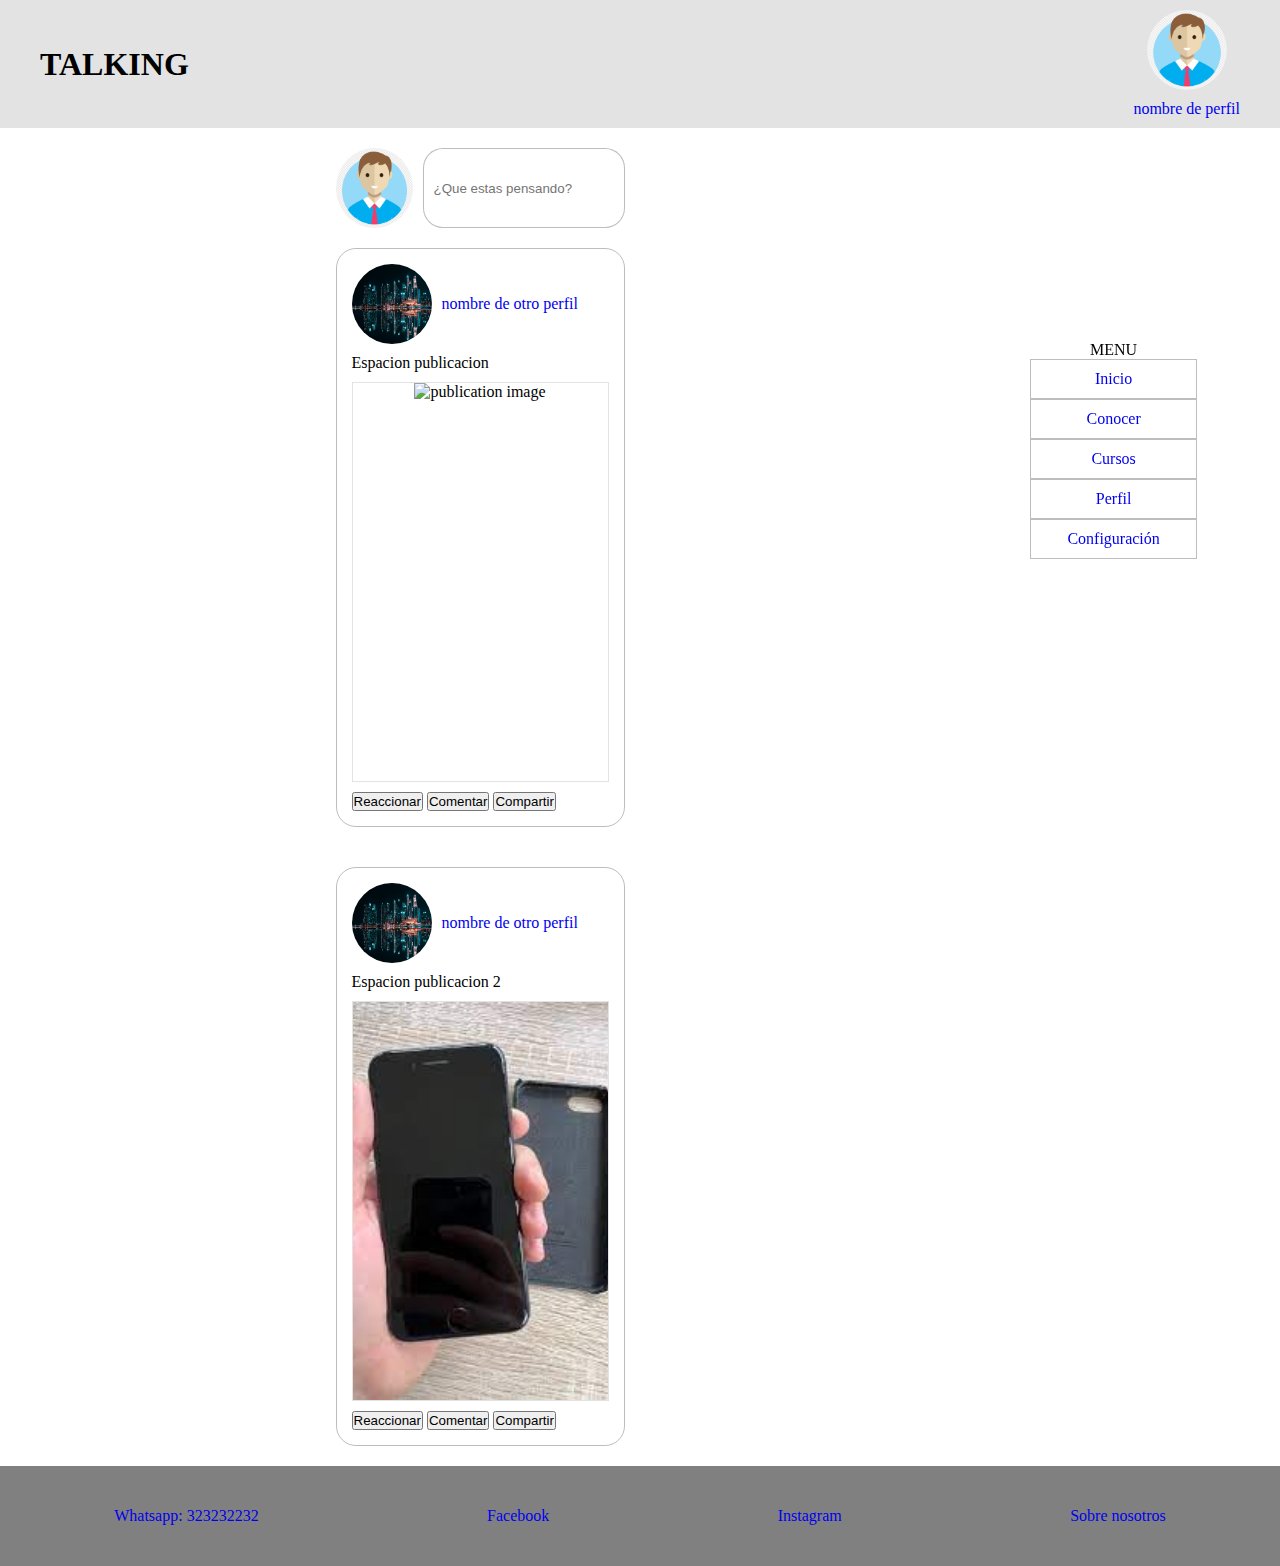
==== index.html @ 39a12d94 "created meet file" ====
<!DOCTYPE html>
<html lang="es">

<head>
    <meta charset="UTF-8">
    <meta name="viewport" content="width=device-width, initial-scale=1.0">
    <title>INICIO</title>
    <link rel="stylesheet" href="./styles/index.css">
</head>

<body>
    <div class="index">
        <header class="header">
            <h1 class="title">TALKING</h1>
            <div class="perfil">
                <div class="img-perfil">
                    <img src="./images/perfil.png" alt="profile picture">
                </div>
                <a href="#">nombre de perfil</a>
            </div>
        </header>
    
        <div class="main">
               
                <section class="section">
                    <div class="my-post">
                        <div class="img-perfil">
                            <img src="./images/perfil.png" alt="profile picture">
                        </div>
                        <input type="text" placeholder="¿Que estas pensando?">
                    </div>
                
                    <!-- Posting of each user -->
                    <article class="post">
                        <div class="container">
                            <div class="img-perfil">
                                <img src="./images/ciudad.jpeg" alt="">
                            
                            </div>
                            <a href="#">nombre de otro perfil</a>
                        </div>
                        <p>Espacion publicacion</p>
                        <div class="img-publication">
                            <img src="./images/miami-night.jpg" alt="publication image">
                        </div>
                        <div class="buttons-post">
                            <button>Reaccionar</button>
                            <button>Comentar</button>
                            <button>Compartir</button>
                        </div>
                    </article>
                   <div class="clase">
                        
                   </div>
                
                   <article class="post">
                    <div class="container">
                        <div class="img-perfil">
                            <img src="./images/ciudad.jpeg" alt="">
                        
                        </div>
                        <a href="#">nombre de otro perfil</a>
                    </div>
                    <p>Espacion publicacion 2</p>
                    <div class="img-publication">
                        <img src="./images/iphone8plusnegro.jpeg" alt="publication image">
                    </div>
                    <div class="buttons-post">
                        <button>Reaccionar</button>
                        <button>Comentar</button>
                        <button>Compartir</button>
                    </div>
                </article>
                </section>
            
            
                <nav class="menu">
                
                    <input type="checkbox" id="toggle-menu" class="toggle-input">
                    <label for="toggle-menu" class="toggle-label">☰ </label>
                    
                    <ul id="list" class="list">
                        <label for="toggle-menu" class="toggle-label-2">MENU</label>
                        <li class="item">
                            <a href="./index.html">Inicio</a>
                        </li>
                        <li class="item">
                            <a href="./know.html">Conocer</a>
                        </li>
                    
                        <li class="item">
                            <a href="./courses.html">Cursos</a>
                        </li>
                        <li class="item">
                            <a href="./profile.html">Perfil</a>
                        </li>
                        <li class="item">
                            <a href="./setting.html">Configuración</a>
                        </li>
                    </ul>
                </nav>
                
        </div>
    
        <footer class="contact">
            <a href="#">Whatsapp: 323232232</a>
            <a href="#">Facebook</a>
            <a href="#">Instagram</a>
            <a href="#">Sobre nosotros</a>
        </footer>
    
        <script src="./js/menu.js"></script>
    </div>
</body>

</html>
---- styles/index.css ----
/*----------------INDEX----------------*/

*{
   
    margin: 0;
    padding: 0;
    box-sizing: border-box;
    list-style: none;
    text-decoration: none; /*To remove the underline from the "a" tag*/
}

.header{
display: flex;
justify-content: space-between;
align-items: center;
background-color: rgba(0, 0, 0, 0.109);
padding: 10px 40px;
}

.header .perfil{
    display: flex;
    flex-direction: column;
    align-items: center ;
    gap: 10px;
}

.main .section .my-post{
    display: flex;
    gap: 10px;
}
.main .section .my-post input{
    width: calc(100% - 80px);
    border: solid 1px rgba(0, 0, 0, 0.26);
    border-radius: 20px;  
    padding: 0 10px;
}

.img-perfil{ /*container for the circular image of each user's profile*/
    width: 80px;
    height: 80px;
}
.img-perfil img{ /*for the circular profile image of each user*/
   height: 100%;
   width: 100%;
   border-radius: 50%;
}


.main{
    display: grid;
    grid-template-columns: minmax(200px, 3fr) 1fr;
}

.main .menu{
    position: fixed;/*  so that the menu remained fixed and visible on the screen (probably changed to sticky)*/
    top: 0;
    right: 0;

    height: 100vh;
    width: 26vw;
    display: flex;
    flex-direction: column;
    justify-content: center;
    align-items: center;
}

.main .menu .list{
    width: 50%;
    display: flex;
    flex-direction: column;
    justify-content: center;
    align-items: center;
    
}
.main .menu .list .item{
    width: 100%;
    padding: 10px;
    border: solid 1px rgba(0, 0, 0, 0.26);
    display: flex;
    justify-content: center;
    cursor: pointer;
}
.main .menu .list li:hover{
    transition: all 0.3s ease;
    scale: 1.1;    
}

.main .section{
    display: grid;
    justify-content: center;
    padding: 20px;
    gap: 20px;
}

.main .section .post{
    display: flex;
    flex-direction: column;
    border: solid 1px rgba(0, 0, 0, 0.26);
    padding: 15px;
    border-radius: 20px;
    gap: 10px;
    
}
.main .section .post .container {
    display: flex;
    align-items: center;
    gap: 10px;
    
}

.main .section .post .container img{
    height: 100%;
    width: 100%;
    border-radius: 50% ;
  
   
}

.main .section .post .img-publication{
    border: solid 1px rgba(0, 0, 0, 0.11);
    display: flex;
    justify-content: center;
    max-height: 500px;
    min-height: 400px; 
}


.main .section .post .img-publication img{ 
    height: 100%;
   max-width: 100%;
    object-fit: cover;/*To prevent an image from being deformed and taking up the space established in CSS*/  
}

.contact{
    display: flex;
    justify-content: space-around;
    align-items: center;
 
    height: 100px;
    background-color: gray;
}
.main .menu .toggle-input { /*Hide the checkbox */
    display: none;
  }
  .main .menu .toggle-label{ /* Hide the simbol of the menu */
    display: none;
}



@media (max-width: 650px) {
    .main{
        grid-template-columns: 1fr;
    }

    .img-perfil{
        height: 70px;
        width: 70px;
    }
    .main .section{
        padding: 5px;
    }
    .main .section .post .img-publication{
        min-height: auto;
    }

    .main .menu{
        flex-direction: column;
      }
    /* Hide menu initially */
    .main .menu .list {
        display: none;/*pending to change*/
        /* transform: translateX(100%); */
        transition: all 0.3s ease;
      }
     
  /* Show menu when checkbox is checked */
    .main .menu .toggle-input:checked ~ .list{
        display: flex;
        transform: translateX(0%);
        transition: all 0.5s ease;
        background-color: rgb(122, 122, 141);
        height: 100vh;
        width: 70vw;
        
        position: fixed;
        right: 0;
        top: 0;
        gap: 4rem;   
  }

  .main .menu .list .item{
    border: transparent;
    
  }
  
  .main .menu .list .toggle-label-2{
    display: none;
  }
  .main .menu .toggle-label{
    display: grid;
    position: absolute;
    top: 50px;
    right: 30px;
    z-index: 10;
    cursor: pointer;
}
  .header .title{
    display: none;
  }
 
}
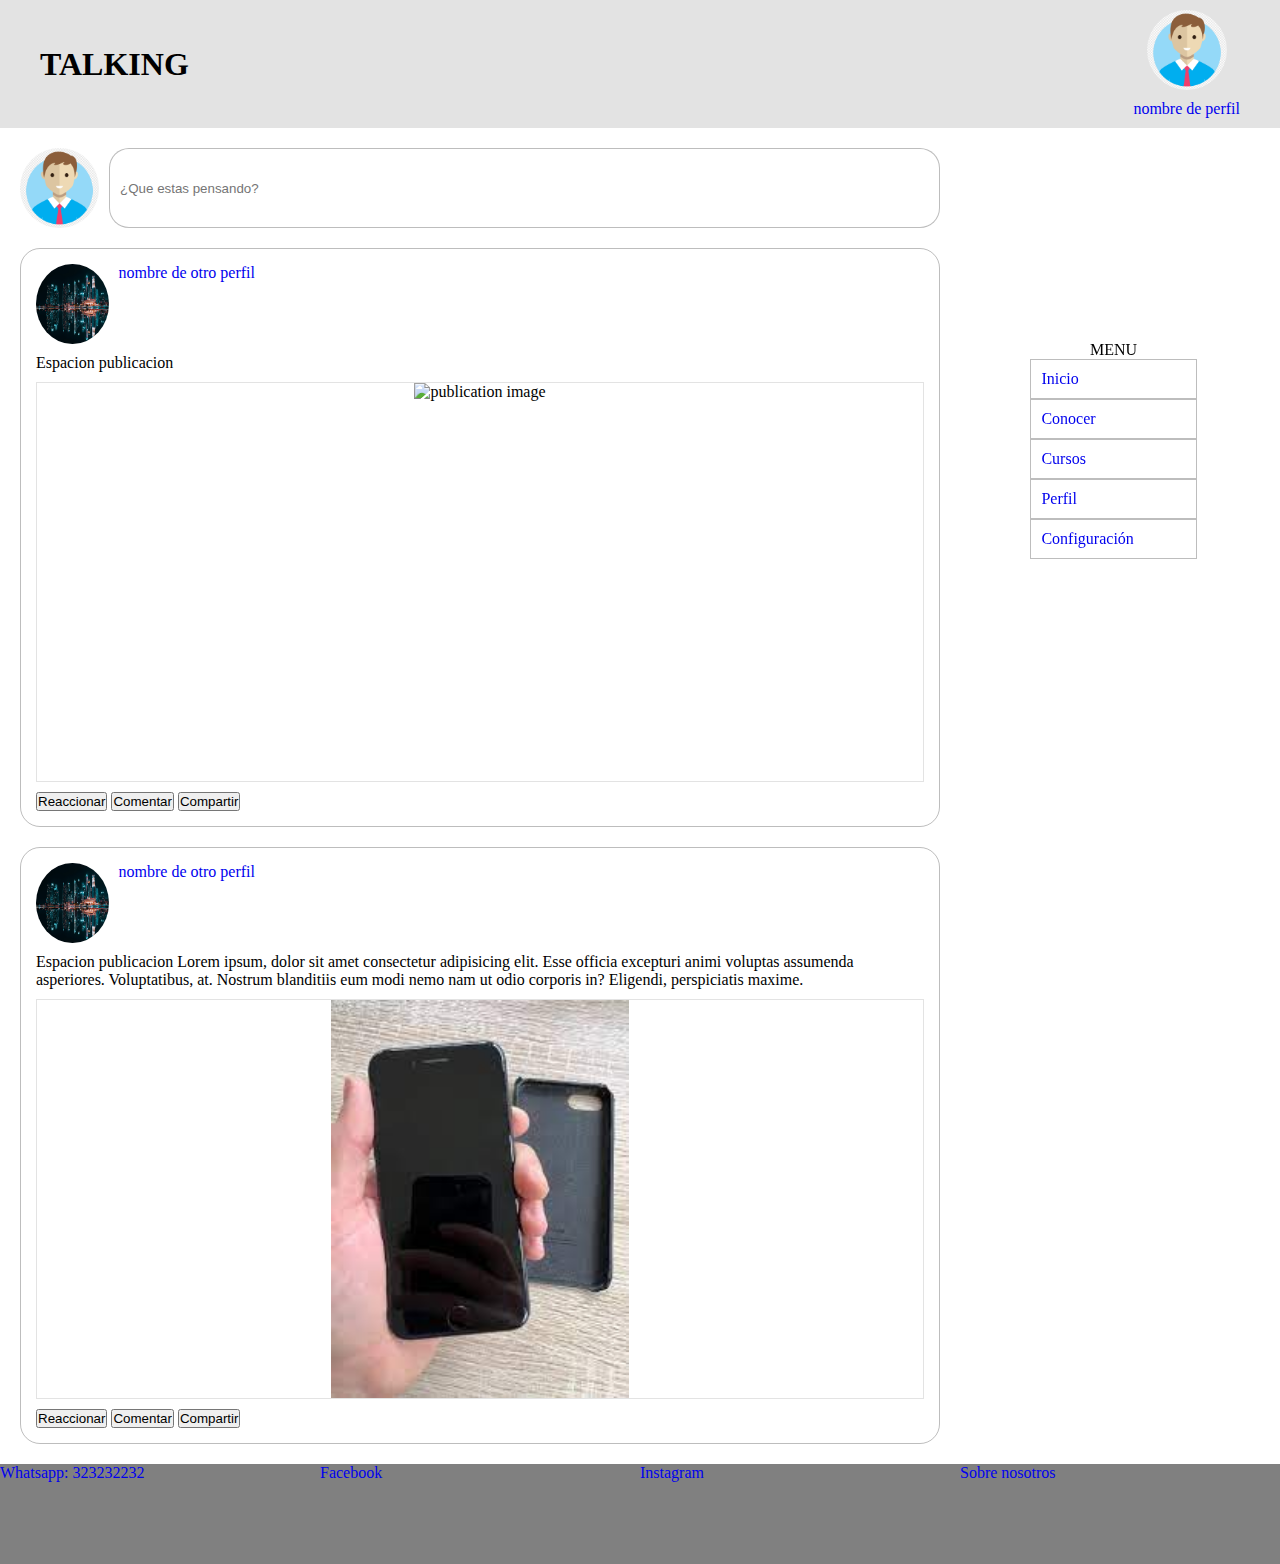
==== commit 6838e3f4: "Merge of index y meet" ====
--- a/index.html
+++ b/index.html
@@ -49,28 +49,26 @@
                             <button>Compartir</button>
                         </div>
                     </article>
-                   <div class="clase">
-                        
-                   </div>
                 
-                   <article class="post">
-                    <div class="container">
-                        <div class="img-perfil">
-                            <img src="./images/ciudad.jpeg" alt="">
-                        
+                
+                    <article class="post">
+                        <div class="container">
+                            <div class="img-perfil">
+                                <img src="./images/ciudad.jpeg" alt="">
+                            
+                            </div>
+                            <a href="#">nombre de otro perfil</a>
                         </div>
-                        <a href="#">nombre de otro perfil</a>
-                    </div>
-                    <p>Espacion publicacion 2</p>
-                    <div class="img-publication">
-                        <img src="./images/iphone8plusnegro.jpeg" alt="publication image">
-                    </div>
-                    <div class="buttons-post">
-                        <button>Reaccionar</button>
-                        <button>Comentar</button>
-                        <button>Compartir</button>
-                    </div>
-                </article>
+                        <p>Espacion publicacion Lorem ipsum, dolor sit amet consectetur adipisicing elit. Esse officia excepturi animi voluptas assumenda asperiores. Voluptatibus, at. Nostrum blanditiis eum modi nemo nam ut odio corporis in? Eligendi, perspiciatis maxime.</p>
+                        <div class="img-publication">
+                            <img src="./images/iphone8plusnegro.jpeg" alt="publication image">
+                        </div>
+                        <div class="buttons-post">
+                            <button>Reaccionar</button>
+                            <button>Comentar</button>
+                            <button>Compartir</button>
+                        </div>
+                    </article>
                 </section>
             
             
@@ -85,7 +83,7 @@
                             <a href="./index.html">Inicio</a>
                         </li>
                         <li class="item">
-                            <a href="./know.html">Conocer</a>
+                            <a href="./meet.html">Conocer</a>
                         </li>
                     
                         <li class="item">
@@ -99,7 +97,6 @@
                         </li>
                     </ul>
                 </nav>
-                
         </div>
     
         <footer class="contact">
--- a/styles/index.css
+++ b/styles/index.css
@@ -5,6 +5,7 @@
 /*----------------INDEX----------------*/
 
 *{
+
    
     margin: 0;
     padding: 0;
@@ -12,7 +13,10 @@
     list-style: none;
     text-decoration: none; /*To remove the underline from the "a" tag*/
 }
-
+a {
+    width: 100%;
+    height: 100%;
+}
 .header{
 display: flex;
 justify-content: space-between;
@@ -167,6 +171,12 @@
     .main .section .post .img-publication{
         min-height: auto;
     }
+
+
+
+
+
+
 
     .main .menu{
         flex-direction: column;
@@ -209,6 +219,13 @@
     z-index: 10;
     cursor: pointer;
 }
+
+
+
+
+
+
+
   .header .title{
     display: none;
   }
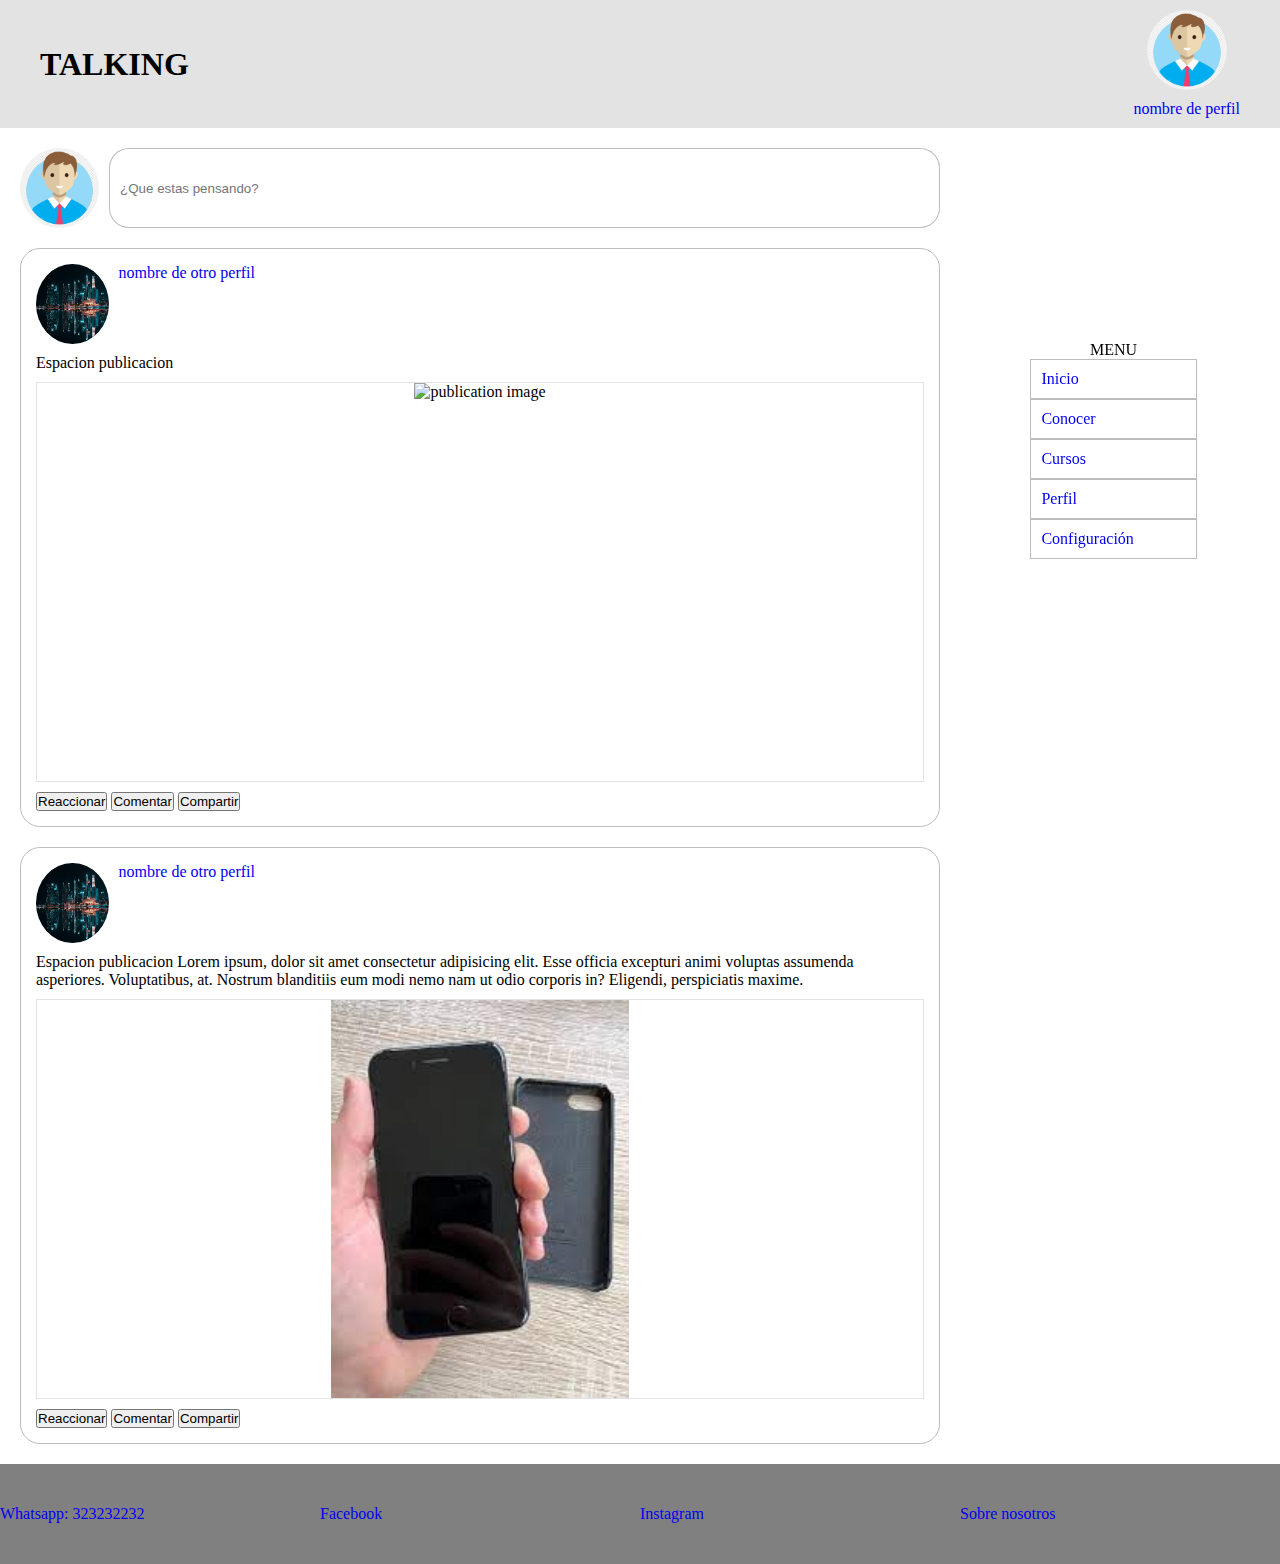
==== commit 76ba649b: "unification of css files in index.css" ====
--- a/index.html
+++ b/index.html
@@ -6,10 +6,11 @@
     <meta name="viewport" content="width=device-width, initial-scale=1.0">
     <title>INICIO</title>
     <link rel="stylesheet" href="./styles/index.css">
+    
 </head>
 
 <body>
-    <div class="index">
+  
         <header class="header">
             <h1 class="title">TALKING</h1>
             <div class="perfil">
@@ -107,7 +108,7 @@
         </footer>
     
         <script src="./js/menu.js"></script>
-    </div>
+    
 </body>
 
 </html>--- a/styles/index.css
+++ b/styles/index.css
@@ -1,12 +1,7 @@
-
-
-
-
 /*----------------INDEX----------------*/
 
 *{
 
-   
     margin: 0;
     padding: 0;
     box-sizing: border-box;
@@ -59,7 +54,7 @@
     grid-template-columns: minmax(200px, 3fr) 1fr;
 }
 
-.main .menu{
+ .menu{
     position: fixed;/*  so that the menu remained fixed and visible on the screen (probably changed to sticky)*/
     top: 0;
     right: 0;
@@ -72,7 +67,7 @@
     align-items: center;
 }
 
-.main .menu .list{
+ .menu .list{
     width: 50%;
     display: flex;
     flex-direction: column;
@@ -80,7 +75,7 @@
     align-items: center;
     
 }
-.main .menu .list .item{
+.menu .list .item{
     width: 100%;
     padding: 10px;
     border: solid 1px rgba(0, 0, 0, 0.26);
@@ -88,7 +83,7 @@
     justify-content: center;
     cursor: pointer;
 }
-.main .menu .list li:hover{
+ .menu .list li:hover{
     transition: all 0.3s ease;
     scale: 1.1;    
 }
@@ -112,16 +107,13 @@
 .main .section .post .container {
     display: flex;
     align-items: center;
-    gap: 10px;
-    
+    gap: 10px; 
 }
 
 .main .section .post .container img{
     height: 100%;
     width: 100%;
     border-radius: 50% ;
-  
-   
 }
 
 .main .section .post .img-publication{
@@ -132,27 +124,223 @@
     min-height: 400px; 
 }
 
-
 .main .section .post .img-publication img{ 
     height: 100%;
    max-width: 100%;
     object-fit: cover;/*To prevent an image from being deformed and taking up the space established in CSS*/  
 }
+ .menu .toggle-input { /*Hide the checkbox */
+    display: none;
+  }
+   .menu .toggle-label{ /* Hide the simbol of the menu */
+    display: none;
+}
+
 
 .contact{
     display: flex;
-    justify-content: space-around;
-    align-items: center;
- 
+    line-height: 100px;
     height: 100px;
-    background-color: gray;
-}
-.main .menu .toggle-input { /*Hide the checkbox */
-    display: none;
-  }
-  .main .menu .toggle-label{ /* Hide the simbol of the menu */
-    display: none;
-}
+    background-color: gray;}
+
+
+
+
+
+
+
+
+
+
+
+
+
+/*-------------------MEET----------------*/  
+    .meet{
+        display: flex;
+        padding: 40px;
+        margin-right: 20%;
+        flex-direction: column;
+        width: 73%;
+        background-color: rgba(128, 128, 128, 0.404);
+        border-radius: 10px;
+    }
+    
+      .card {
+        border-radius: 6px; /* Borde redondeado para las tarjetas */
+        width: 100%;
+        overflow: hidden; /* Evitar que el contenido se desborde fuera de las tarjetas */
+        background: #fff; /* Color de fondo de las tarjetas */
+        box-shadow: 0px 1px 10px rgba(0,0,0,0.2); /* Sombra para las tarjetas */
+        overflow: hidden;
+        cursor: default;
+        padding-bottom: 10px;
+    
+      }
+      .card .agregar {
+        margin-left: 30%;
+        padding: 10px;
+    
+      }
+      .card .nombre h2{
+        margin-left: 13%;
+        font-weight: 400;
+    
+      }
+      .img-perfiles img {
+        max-width: 100%; /* Imágenes se ajustan al ancho de su contenedor */
+        height: auto; /* Mantener la proporción de aspecto de las imágenes */
+        width: auto;
+    }
+    .row{
+      display: flex;
+      justify-content: center;
+      margin-bottom: 20px;
+    gap: 10px;}
+    
+    
+    
+
+
+
+
+
+
+
+/*---------------COURSES----------------*/
+.courses{
+   display: flex;
+   width: 70%;
+   margin: 10px;
+}
+
+.cuadros{
+    display: grid;
+    grid-template-columns: repeat(2, 1fr);
+    gap: 10px;
+   
+}
+.boton {
+    
+    width: 100%;
+    text-align:center;
+    background-color:#1cb1d2; 
+    border-radius: 5px;
+    color: aliceblue;
+    cursor: pointer;
+  
+}
+
+.boton:hover{
+    background-color: #1b9cba;
+
+}
+
+.imagen img {
+   width: 100%;
+}
+
+
+
+
+
+
+
+
+
+
+
+
+
+
+
+
+/*----------------PROFILE----------------*/
+
+.background-image{
+    height: 200px; 
+    margin-bottom: 150px;
+    /* background-image: url("../images/iphone8plusnegro.jpeg"); */
+    background-color: rgba(128, 128, 128, 0.568);
+}
+
+.background-image img{
+    height: 100%;
+    width: 100%;
+}
+
+
+
+.profile-picture {
+    text-align: center;
+    position: absolute;
+    top: 100px; /* Ajusta la posición vertical según sea necesario */
+    left: 50%; /* Ajusta la posición horizontal según sea necesario */
+    transform: translateX(-50%);
+  
+}
+    
+
+.profile-picture .container-img {
+    height: 200px;
+    width: 200px;
+}
+
+.profile-picture .container-img img {
+    border-radius: 50%;
+    height: 100%;
+    width: 100%;
+}
+
+.profile{
+    display: grid;
+    grid-template-columns: 1fr 2fr 1fr;
+}
+
+.personal-information{
+  
+    padding: 20px;
+    border-radius: 20px;
+  
+    border: solid 1px rgba(128, 128, 128, 0.527);
+    text-align: left; /* Alinea el texto a la izquierda */
+    height: calc(100vh - 380px);
+   
+}
+
+.container-publication{
+
+    display: grid;
+    gap:15px;
+    padding: 0 20px;
+}
+.container-publication .publication-space{
+   border: solid 1px rgba(128, 128, 128, 0.527);
+    border-radius: 15px;
+    padding: 10px;
+}
+
+.container-publication .publication-space .container-img {
+    
+    min-height: 200px;
+    padding: 20px;
+    border-radius: 20px;
+   
+
+
+}
+
+.container-publication .publication-space .container-img img{
+  
+    height: 100%;
+    max-width: 100%;
+    object-fit: cover;
+
+
+}
+/*-----------------MEDIA QUERIES-----------------*/
+
+
 
 
 
@@ -178,18 +366,20 @@
 
 
 
-    .main .menu{
+    .menu{
         flex-direction: column;
+        
       }
     /* Hide menu initially */
-    .main .menu .list {
+     .menu .list {
         display: none;/*pending to change*/
         /* transform: translateX(100%); */
         transition: all 0.3s ease;
+        
       }
      
   /* Show menu when checkbox is checked */
-    .main .menu .toggle-input:checked ~ .list{
+     .menu .toggle-input:checked ~ .list{
         display: flex;
         transform: translateX(0%);
         transition: all 0.5s ease;
@@ -203,15 +393,15 @@
         gap: 4rem;   
   }
 
-  .main .menu .list .item{
+  .menu .list .item{
     border: transparent;
     
   }
   
-  .main .menu .list .toggle-label-2{
+   .menu .list .toggle-label-2{
     display: none;
   }
-  .main .menu .toggle-label{
+  .menu .toggle-label{
     display: grid;
     position: absolute;
     top: 50px;
@@ -219,17 +409,36 @@
     z-index: 10;
     cursor: pointer;
 }
-
-
-
-
-
-
-
   .header .title{
     display: none;
   }
+
+
+  .contact{
+    flex-direction: column;
+    height: auto;
+    text-align: center;
+  }
+  /*------------MEET-----------*/
+  .container{
+    width: 100%;
+  }
+  /*------------COURSES-----------*/
+  .courses{
+    width: 100%;
+  }
+  .cuadros{
+    grid-template-columns: 1fr;
+  }
+
+  /*------------PROFILE-----------*/
+  .profile{
+    grid-template-columns: 1fr;
+ }
+ .personal-information{
+    height: auto;
+    margin: 10px;
+ }
  
 }
 
-
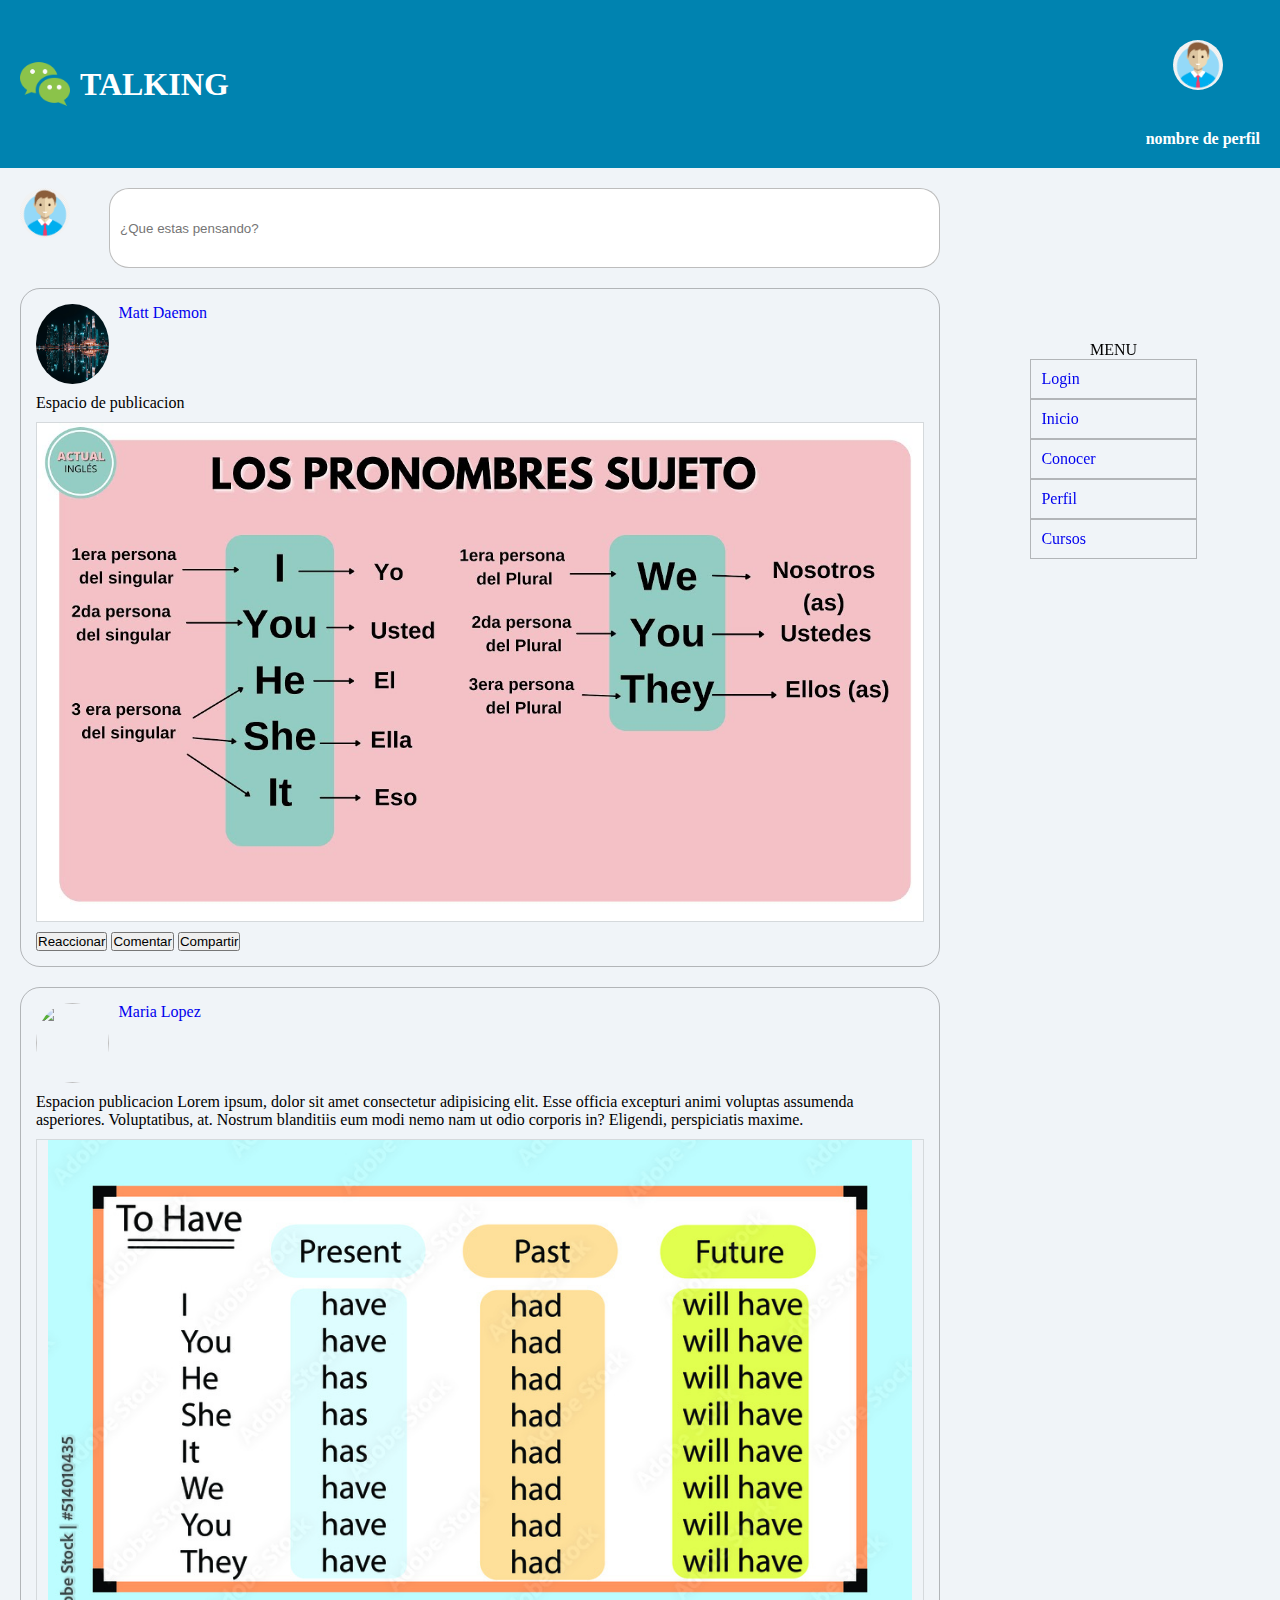
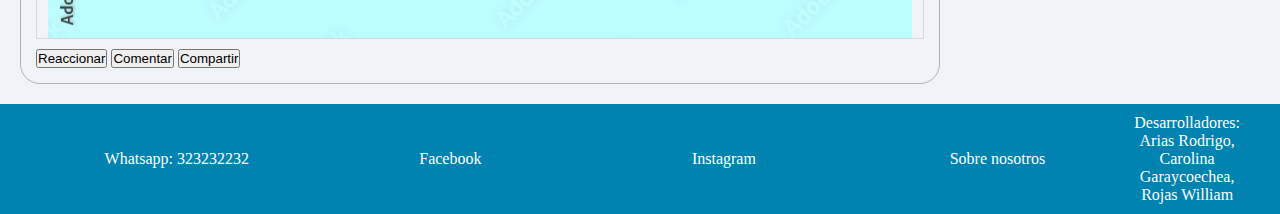
==== commit ccd1098b: "front updated" ====
--- a/index.html
+++ b/index.html
@@ -4,15 +4,18 @@
 <head>
     <meta charset="UTF-8">
     <meta name="viewport" content="width=device-width, initial-scale=1.0">
+    <meta name="keywords" content="aprender inglés gratis, cursos de inglés, práctica de inglés, conversación en inglés">
+
     <title>INICIO</title>
-    <link rel="stylesheet" href="./styles/index.css">
-    
+    <link rel="stylesheet" href="styles/index.css">
+
+    <link rel="icon" href="images/wechat.png">  
 </head>
 
 <body>
   
         <header class="header">
-            <h1 class="title">TALKING</h1>
+            <h1 class="title"><img src="images/wechat.png" alt="" class="speak">TALKING</h1>
             <div class="perfil">
                 <div class="img-perfil">
                     <img src="./images/perfil.png" alt="profile picture">
@@ -20,6 +23,8 @@
                 <a href="#">nombre de perfil</a>
             </div>
         </header>
+
+    <main>
     
         <div class="main">
                
@@ -38,11 +43,11 @@
                                 <img src="./images/ciudad.jpeg" alt="">
                             
                             </div>
-                            <a href="#">nombre de otro perfil</a>
+                            <a href="#">Matt Daemon</a>
                         </div>
-                        <p>Espacion publicacion</p>
+                        <p>Espacio de publicacion</p>
                         <div class="img-publication">
-                            <img src="./images/miami-night.jpg" alt="publication image">
+                            <img src="./images/pronombres-ingles.jpg" alt="publication image">
                         </div>
                         <div class="buttons-post">
                             <button>Reaccionar</button>
@@ -55,14 +60,14 @@
                     <article class="post">
                         <div class="container">
                             <div class="img-perfil">
-                                <img src="./images/ciudad.jpeg" alt="">
+                                <img src="./images/miami-night.jpg" alt="">
                             
                             </div>
-                            <a href="#">nombre de otro perfil</a>
+                            <a href="#">Maria Lopez</a>
                         </div>
                         <p>Espacion publicacion Lorem ipsum, dolor sit amet consectetur adipisicing elit. Esse officia excepturi animi voluptas assumenda asperiores. Voluptatibus, at. Nostrum blanditiis eum modi nemo nam ut odio corporis in? Eligendi, perspiciatis maxime.</p>
                         <div class="img-publication">
-                            <img src="./images/iphone8plusnegro.jpeg" alt="publication image">
+                            <img src="./images/verbo-to-have.jpg" alt="publication image">
                         </div>
                         <div class="buttons-post">
                             <button>Reaccionar</button>
@@ -81,34 +86,39 @@
                     <ul id="list" class="list">
                         <label for="toggle-menu" class="toggle-label-2">MENU</label>
                         <li class="item">
+                            <a href="./login.html">Login</a>
+                        </li>
+
+                        <li class="item">
                             <a href="./index.html">Inicio</a>
                         </li>
                         <li class="item">
                             <a href="./meet.html">Conocer</a>
                         </li>
-                    
-                        <li class="item">
-                            <a href="./courses.html">Cursos</a>
-                        </li>
                         <li class="item">
                             <a href="./profile.html">Perfil</a>
                         </li>
                         <li class="item">
-                            <a href="./setting.html">Configuración</a>
+                            <a href="./courses.html">Cursos</a>
                         </li>
+                        
+                        
                     </ul>
                 </nav>
         </div>
-    
+    </main>
+
         <footer class="contact">
             <a href="#">Whatsapp: 323232232</a>
             <a href="#">Facebook</a>
             <a href="#">Instagram</a>
             <a href="#">Sobre nosotros</a>
+            <p>Desarrolladores: Arias Rodrigo, Carolina Garaycoechea, Rojas William</p>
         </footer>
-    
-        <script src="./js/menu.js"></script>
-    
+
+
+    <script src="./js/menu.js"></script>  
+        
 </body>
 
 </html>--- a/styles/index.css
+++ b/styles/index.css
@@ -7,18 +7,24 @@
     box-sizing: border-box;
     list-style: none;
     text-decoration: none; /*To remove the underline from the "a" tag*/
-}
+    ;
+}
+body{
+background-color: #f0f4f8
+}
+
+
 a {
     width: 100%;
     height: 100%;
 }
 .header{
-display: flex;
-justify-content: space-between;
-align-items: center;
-background-color: rgba(0, 0, 0, 0.109);
-padding: 10px 40px;
-}
+    display: flex;
+    justify-content: space-between;
+    align-items: center;
+    background-color: rgba(0, 0, 0, 0.109);
+    padding: 10px 40px;
+    }
 
 .header .perfil{
     display: flex;
@@ -126,7 +132,7 @@
 
 .main .section .post .img-publication img{ 
     height: 100%;
-   max-width: 100%;
+    max-width: 100%;
     object-fit: cover;/*To prevent an image from being deformed and taking up the space established in CSS*/  
 }
  .menu .toggle-input { /*Hide the checkbox */
@@ -137,21 +143,41 @@
 }
 
 
-.contact{
-    display: flex;
-    line-height: 100px;
-    height: 100px;
-    background-color: gray;}
-
-
-
-
-
-
-
-
-
-
+/* Footer */
+.contact {
+    display: flex;
+    flex-direction: column;
+    align-items: center;
+    justify-content: center;
+    background-color: #0083b0;
+    color: white;
+    padding: 20px;
+    text-align: center;
+}
+
+.contact a {
+    color: white;
+    text-decoration: none;
+    margin: 0 10px;
+}
+
+
+/* Media Query */
+@media (min-width: 768px) {
+    .contact {
+        flex-direction: row;
+        justify-content: space-between;
+        padding: 10px 40px;
+    }
+
+    .contact a {
+        margin: 0 20px;
+    }
+
+    .contact p {
+        margin: 0;
+    }
+}
 
 
 
@@ -162,24 +188,25 @@
         margin-right: 20%;
         flex-direction: column;
         width: 73%;
-        background-color: rgba(128, 128, 128, 0.404);
+        background-color: rgba(12, 46, 73, 0.205);
         border-radius: 10px;
     }
     
       .card {
-        border-radius: 6px; /* Borde redondeado para las tarjetas */
+        border-radius: 6px; /* Rounded edge for cards */
         width: 100%;
-        overflow: hidden; /* Evitar que el contenido se desborde fuera de las tarjetas */
-        background: #fff; /* Color de fondo de las tarjetas */
-        box-shadow: 0px 1px 10px rgba(0,0,0,0.2); /* Sombra para las tarjetas */
+        overflow: hidden; /* Prevent content from spilling out of cards*/
+        background: #fff; /* Cards background color */
+        box-shadow: 0px 1px 10px rgba(0,0,0,0.2); /* Shadow for cards */
         overflow: hidden;
         cursor: default;
         padding-bottom: 10px;
-    
+       
       }
       .card .agregar {
         margin-left: 30%;
         padding: 10px;
+        background-color:  rgba(12, 122, 212, 0.219);
     
       }
       .card .nombre h2{
@@ -188,25 +215,24 @@
     
       }
       .img-perfiles img {
-        max-width: 100%; /* Imágenes se ajustan al ancho de su contenedor */
-        height: auto; /* Mantener la proporción de aspecto de las imágenes */
+        max-width: 100%; /* Images fit the width of their container */
+        height: auto; /* Maintain the aspect ratio of images */
         width: auto;
     }
     .row{
       display: flex;
       justify-content: center;
       margin-bottom: 20px;
-    gap: 10px;}
-    
-    
-    
-
-
-
-
-
-
-
+      gap: 10px;
+    }
+
+    .agregar{
+         border-radius: 10px 60px 30px;
+    }
+    
+    
+
+      
 /*---------------COURSES----------------*/
 .courses{
    display: flex;
@@ -217,41 +243,34 @@
 .cuadros{
     display: grid;
     grid-template-columns: repeat(2, 1fr);
-    gap: 10px;
+    gap: 30px;
    
 }
-.boton {
-    
+
+
+.titulo-cursos{    
+    margin-top: 20px; 
+}
+
+.boton {    
     width: 100%;
     text-align:center;
-    background-color:#1cb1d2; 
-    border-radius: 5px;
+    background-color:#7cd0ec; 
+    border-radius: 10px 60px 30px;
     color: aliceblue;
     cursor: pointer;
-  
+    padding: 10px;
+    font-size: 20px;  
 }
 
 .boton:hover{
-    background-color: #1b9cba;
-
-}
+    background-color: #1c4c96;
+}
+
 
 .imagen img {
    width: 100%;
 }
-
-
-
-
-
-
-
-
-
-
-
-
-
 
 
 
@@ -261,22 +280,21 @@
     height: 200px; 
     margin-bottom: 150px;
     /* background-image: url("../images/iphone8plusnegro.jpeg"); */
-    background-color: rgba(128, 128, 128, 0.568);
+    background-color: rgba(92, 118, 204, 0.568);
 }
 
 .background-image img{
     height: 100%;
     width: 100%;
 }
-
-
 
 .profile-picture {
     text-align: center;
     position: absolute;
-    top: 100px; /* Ajusta la posición vertical según sea necesario */
-    left: 50%; /* Ajusta la posición horizontal según sea necesario */
-    transform: translateX(-50%);
+    top: 100px; /* Adjust the vertical position as necessary */
+    left: 50%; /* Adjust the horizontal position as necessary*/
+    transform: translateX(-50%); 
+   
   
 }
     
@@ -295,54 +313,56 @@
 .profile{
     display: grid;
     grid-template-columns: 1fr 2fr 1fr;
+    margin-top: 100px;
 }
 
 .personal-information{
-  
     padding: 20px;
     border-radius: 20px;
-  
     border: solid 1px rgba(128, 128, 128, 0.527);
-    text-align: left; /* Alinea el texto a la izquierda */
+    text-align: left; /* Align text to the left */
     height: calc(100vh - 380px);
-   
+    margin-top: 100px;
+
 }
 
 .container-publication{
-
     display: grid;
     gap:15px;
     padding: 0 20px;
-}
+    margin-top: 100px;
+}
+
 .container-publication .publication-space{
    border: solid 1px rgba(128, 128, 128, 0.527);
     border-radius: 15px;
     padding: 10px;
 }
 
-.container-publication .publication-space .container-img {
-    
+.container-publication .publication-space .container-img {    
     min-height: 200px;
     padding: 20px;
     border-radius: 20px;
-   
-
-
 }
 
 .container-publication .publication-space .container-img img{
-  
     height: 100%;
     max-width: 100%;
     object-fit: cover;
-
-
-}
+}
+
+
+.titleT {
+    color: aliceblue;    
+}
+
+.titulo{
+    padding: 25px;    
+}
+
+
+
 /*-----------------MEDIA QUERIES-----------------*/
-
-
-
-
 
 @media (max-width: 650px) {
     .main{
@@ -359,10 +379,6 @@
     .main .section .post .img-publication{
         min-height: auto;
     }
-
-
-
-
 
 
 
@@ -414,11 +430,8 @@
   }
 
 
-  .contact{
-    flex-direction: column;
-    height: auto;
-    text-align: center;
-  }
+
+  
   /*------------MEET-----------*/
   .container{
     width: 100%;
@@ -442,3 +455,311 @@
  
 }
 
+
+
+/*-----------LOGIN-----------*/
+/* General styles for body and html */
+
+  
+  /* Header and animated background styles */
+  .animated-header {
+    position: relative;
+    width: 100%;
+    height: 100px; /* Set the height of the header */
+    overflow: hidden;
+  }
+  
+  .animated-background {
+    position: absolute;
+    top: 0;
+    left: 0;
+    width: 100%;
+    height: 100%;
+    background: linear-gradient(-45deg, #ee7752, #e73c7e, #23a6d5, #23d5ab);
+    background-size: 400% 400%;
+    animation: gradientAnimation 15s ease infinite;
+    z-index: 0; /* Background behind content */
+  }
+  
+  .header-content {
+    position: relative;
+    z-index: 1; /* Content above background */
+    text-align: center;
+    color: white;
+    padding: 60px 20px; /* Adjust padding for content positioning */
+  }
+  
+  .titleL img {
+    max-width: 50px;
+    vertical-align: middle;
+    margin-right: 10px;
+  }
+
+  .Welcome {
+    font-size: 30px;
+    text-align: left;
+  }
+
+
+  
+  /* Keyframes for the background animation */
+  @keyframes gradientAnimation {
+    0% {
+        background-position: 0% 50%;
+    }
+    50% {
+        background-position: 100% 50%;
+    }
+    100% {
+        background-position: 0% 50%;
+    }
+  }
+
+
+  
+  /* Responsive styles for smaller screens */
+  @media (max-width: 768px) {
+    .login-container {
+        padding: 1rem;
+        margin: 1rem;
+    }
+  
+    .login img {
+        max-width: 80px;
+    }
+  
+    .btn-info {
+        font-size: 0.9rem;
+    }
+  }
+  
+  @media (max-width: 576px) {
+    .login-container {
+        margin: 1rem 0.5rem;
+    }
+  
+    .btn-info {
+        font-size: 0.8rem;
+    }
+  }
+  
+ 
+  
+
+
+/* General styles for all devices */
+.login-container {
+    background-color: #f0f0f0; 
+    padding: 2rem;
+    border-radius: 8px;
+    box-shadow: 0 4px 8px rgba(0, 0, 0, 0.1);
+    max-width: 500px;
+    
+
+    margin: 2rem auto;
+}
+
+.login {
+    text-align: center;
+}
+
+
+.login img {
+    max-width: 100px;
+}
+
+/* Media Query for medium to small screens (tablets and large phones) */
+@media (max-width: 768px) {
+    .login-container {
+        padding: 1rem;
+        margin: 1rem;
+    }
+
+    .login img {
+        max-width: 80px;
+    }
+
+    .btn-info {
+        font-size: 0.9rem;
+    }
+}
+
+/* Media Querymóviles */
+@media (max-width: 576px) {
+    .login-container {
+        margin: 1rem 0.5rem;
+    }
+
+    .btn-info {
+        font-size: 0.8rem;
+    }
+}
+
+
+/*anime header*/ 
+
+.header {
+    padding: 20px;
+    text-align: center;
+    background-color: #0083b0;
+}
+
+.title {
+    font-size: 2em;
+    color: white;
+    display: flex;
+    align-items: center;
+    justify-content: center;
+    animation: growShrink 3s infinite;
+}
+
+.speak {
+    width: 50px;
+    height: 50px;
+    margin-right: 10px;
+    animation: growShrink 3s infinite, rotateSlow 10s infinite ;
+}
+
+@keyframes rotateSlow {
+    0% {
+      transform: rotate(0deg);
+    }
+    100% {
+      transform: rotate(360deg);
+    }
+  }
+  
+
+.perfil {
+    margin-top: 20px;
+}
+
+.img-perfil img {
+    border-radius: 50%;
+    width: 50px;
+    height: 50px;
+}
+
+.perfil a {
+    color: white;
+    text-decoration: none;
+    margin-left: 10px;
+    font-weight: bold;
+}
+
+@keyframes growShrink {
+    0%, 100% {
+        transform: scale(1);
+    }
+    50% {
+        transform: scale(1.2);
+    }
+}
+
+
+
+/* General styles */
+
+
+header {
+    background-color: #007bff;
+    color: #fff;
+    padding: 1rem;
+    text-align: center;
+}
+
+
+/* Register */
+.register-container {
+    display: flex;
+    justify-content: center;
+    align-items: center;
+    height: 100vh;
+}
+
+
+.register {
+    background-color: #ffffff;
+    border-radius: 8px;
+    box-shadow: 0 0 10px rgba(0, 0, 0, 0.1);
+    padding: 2rem;
+    width: 100%;
+    max-width: 400px;
+}
+
+.registerForm h4 {
+    margin-bottom: 1.5rem;
+}
+
+.input-group label {
+    margin-bottom: 0.5rem;
+}
+
+.input-group input {
+    border-radius: 4px;
+    border: 1px solid #ced4da;
+    padding: 0.5rem;
+    width: 100%;
+}
+
+.form-check {
+    margin-top: 1rem;
+}
+
+.form-check-input {
+    margin-right: 0.5rem;
+}
+
+.btn {
+    border-radius: 4px;
+}
+
+.logo-register{
+    max-width: 80px;
+    min-width: 80px;
+}
+
+
+img .logo-registro {
+    max-width: 40px;
+    
+}
+
+/* Animations */
+.animated-header {
+    animation: fadeInDown 1s;
+}
+
+@keyframes fadeInDown {
+    from {
+        opacity: 0;
+        transform: translateY(-20px);
+    }
+    to {
+        opacity: 1;
+        transform: translateY(0);
+    }
+}
+
+/* Responsive design */
+@media (max-width: 768px) {
+    .register {
+        padding: 1rem;
+    }
+}
+
+/*media queries logo animated */
+@media (max-width: 768px) {
+    .speak {
+        width: 80px; /* Resize the logo for medium screens */
+        animation: rotate-slow 7s linear infinite;
+    }
+}
+
+@media (max-width: 480px) {
+    .speak {
+        width: 60px; /* Additional adjustment for smaller screens */
+        animation: none; /* Disable animation on small screens */
+    }
+}
+
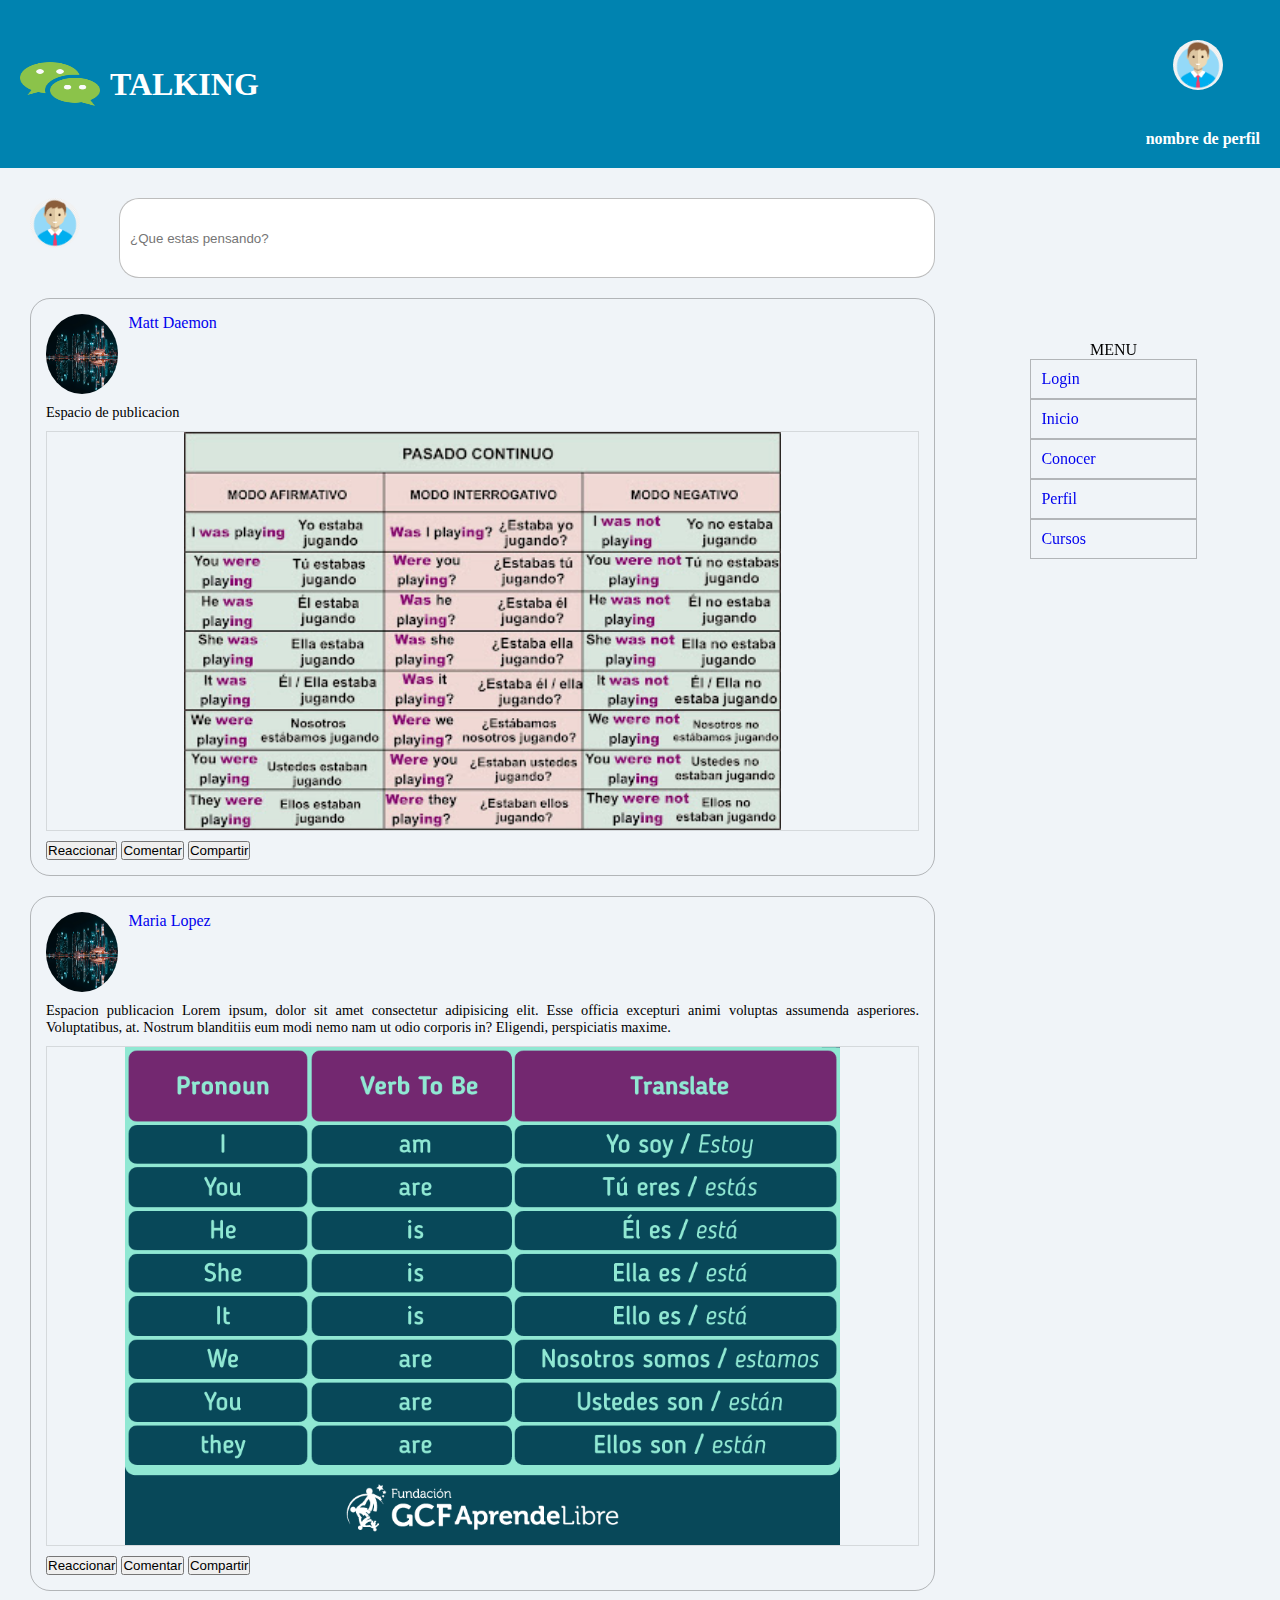
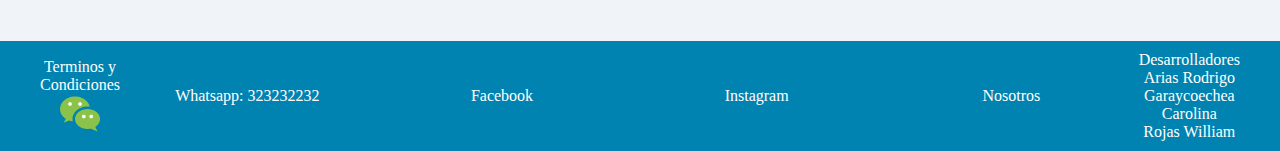
==== commit 755033e7: "refactored code" ====
--- a/index.html
+++ b/index.html
@@ -1,124 +1,134 @@
-<!DOCTYPE html>
-<html lang="es">
-
-<head>
-    <meta charset="UTF-8">
-    <meta name="viewport" content="width=device-width, initial-scale=1.0">
-    <meta name="keywords" content="aprender inglés gratis, cursos de inglés, práctica de inglés, conversación en inglés">
-
-    <title>INICIO</title>
-    <link rel="stylesheet" href="styles/index.css">
-
-    <link rel="icon" href="images/wechat.png">  
-</head>
-
-<body>
-  
-        <header class="header">
-            <h1 class="title"><img src="images/wechat.png" alt="" class="speak">TALKING</h1>
-            <div class="perfil">
-                <div class="img-perfil">
-                    <img src="./images/perfil.png" alt="profile picture">
-                </div>
-                <a href="#">nombre de perfil</a>
-            </div>
-        </header>
-
-    <main>
-    
-        <div class="main">
-               
-                <section class="section">
-                    <div class="my-post">
-                        <div class="img-perfil">
-                            <img src="./images/perfil.png" alt="profile picture">
-                        </div>
-                        <input type="text" placeholder="¿Que estas pensando?">
-                    </div>
-                
-                    <!-- Posting of each user -->
-                    <article class="post">
-                        <div class="container">
-                            <div class="img-perfil">
-                                <img src="./images/ciudad.jpeg" alt="">
-                            
-                            </div>
-                            <a href="#">Matt Daemon</a>
-                        </div>
-                        <p>Espacio de publicacion</p>
-                        <div class="img-publication">
-                            <img src="./images/pronombres-ingles.jpg" alt="publication image">
-                        </div>
-                        <div class="buttons-post">
-                            <button>Reaccionar</button>
-                            <button>Comentar</button>
-                            <button>Compartir</button>
-                        </div>
-                    </article>
-                
-                
-                    <article class="post">
-                        <div class="container">
-                            <div class="img-perfil">
-                                <img src="./images/miami-night.jpg" alt="">
-                            
-                            </div>
-                            <a href="#">Maria Lopez</a>
-                        </div>
-                        <p>Espacion publicacion Lorem ipsum, dolor sit amet consectetur adipisicing elit. Esse officia excepturi animi voluptas assumenda asperiores. Voluptatibus, at. Nostrum blanditiis eum modi nemo nam ut odio corporis in? Eligendi, perspiciatis maxime.</p>
-                        <div class="img-publication">
-                            <img src="./images/verbo-to-have.jpg" alt="publication image">
-                        </div>
-                        <div class="buttons-post">
-                            <button>Reaccionar</button>
-                            <button>Comentar</button>
-                            <button>Compartir</button>
-                        </div>
-                    </article>
-                </section>
-            
-            
-                <nav class="menu">
-                
-                    <input type="checkbox" id="toggle-menu" class="toggle-input">
-                    <label for="toggle-menu" class="toggle-label">☰ </label>
-                    
-                    <ul id="list" class="list">
-                        <label for="toggle-menu" class="toggle-label-2">MENU</label>
-                        <li class="item">
-                            <a href="./login.html">Login</a>
-                        </li>
-
-                        <li class="item">
-                            <a href="./index.html">Inicio</a>
-                        </li>
-                        <li class="item">
-                            <a href="./meet.html">Conocer</a>
-                        </li>
-                        <li class="item">
-                            <a href="./profile.html">Perfil</a>
-                        </li>
-                        <li class="item">
-                            <a href="./courses.html">Cursos</a>
-                        </li>
-                        
-                        
-                    </ul>
-                </nav>
-        </div>
-    </main>
-
-        <footer class="contact">
-            <a href="#">Whatsapp: 323232232</a>
-            <a href="#">Facebook</a>
-            <a href="#">Instagram</a>
-            <a href="#">Sobre nosotros</a>
-            <p>Desarrolladores: Arias Rodrigo, Carolina Garaycoechea, Rojas William</p>
-        </footer>
-
-
-    <script src="./js/menu.js"></script>  
-        
-</body>
-
+<!DOCTYPE html>
+<html lang="es">
+
+<head>
+    <meta charset="UTF-8">
+    <meta name="viewport" content="width=device-width, initial-scale=1.0">
+    <meta name="keywords" content="aprender inglés gratis, cursos de inglés, práctica de inglés, conversación en inglés">
+
+    <title>INICIO</title>
+    <link rel="stylesheet" href="styles/index.css">
+
+    <link rel="icon" href="images/wechat.png">  
+</head>
+
+<body>
+  
+        <header class="header">
+            <h1 class="title"><img src="images/wechat.png" alt="" class="speak">TALKING</h1>
+            <div class="perfil">
+                <div class="img-perfil">
+                    <img src="./images/perfil.png" alt="profile picture">
+                </div>
+                <a href="#">nombre de perfil</a>
+            </div>
+        </header>
+
+    <main>
+    
+        <div class="main">
+               
+                <section class="section">
+                    <div class="my-post">
+                        <div class="img-perfil">
+                            <img src="./images/perfil.png" alt="profile picture">
+                        </div>
+                        <input type="text" placeholder="¿Que estas pensando?">
+                    </div>
+                
+                    <!-- Posting of each user -->
+                    <article class="post">
+                        <div class="container">
+                            <div class="img-perfil">
+                                <img src="./images/ciudad.jpeg" alt="">
+                            
+                            </div>
+                            <a href="#">Matt Daemon</a>
+                        </div>
+                        <p>Espacio de publicacion</p>
+                        <div class="img-publication">
+                            <img src="./images/pasadoContinuo.jpg" alt="publication image">
+                        </div>
+                        <div class="buttons-post">
+                            <button>Reaccionar</button>
+                            <button>Comentar</button>
+                            <button>Compartir</button>
+                        </div>
+                    </article>
+                
+                
+                    <article class="post">
+                        <div class="container">
+                            <div class="img-perfil">
+                                <img src="./images/ciudad.jpeg" alt="">
+                            
+                            </div>
+                            <a href="#">Maria Lopez</a>
+                        </div>
+                        <p>Espacion publicacion Lorem ipsum, dolor sit amet consectetur adipisicing elit. Esse officia excepturi animi voluptas assumenda asperiores. Voluptatibus, at. Nostrum blanditiis eum modi nemo nam ut odio corporis in? Eligendi, perspiciatis maxime.</p>
+                        <div class="img-publication">
+                            <img src="./images/verbToBe.png" alt="publication image">
+                        </div>
+                        <div class="buttons-post">
+                            <button>Reaccionar</button>
+                            <button>Comentar</button>
+                            <button>Compartir</button>
+                        </div>
+                    </article>
+                </section>
+            
+            
+                <nav class="menu">
+                
+                    <input type="checkbox" id="toggle-menu" class="toggle-input">
+                    <label for="toggle-menu" class="toggle-label">☰ </label>
+                    
+                    <ul id="list" class="list">
+                        <label for="toggle-menu" class="toggle-label-2">MENU</label>
+                        <li class="item">
+                            <a href="./login.html">Login</a>
+                        </li>
+
+                        <li class="item">
+                            <a href="./index.html">Inicio</a>
+                        </li>
+                        <li class="item">
+                            <a href="./meet.html">Conocer</a>
+                        </li>
+                        <li class="item">
+                            <a href="./profile.html">Perfil</a>
+                        </li>
+                        <li class="item">
+                            <a href="./courses.html">Cursos</a>
+                        </li>
+                        
+                        
+                    </ul>
+                </nav>
+        </div>
+    </main>
+
+        <footer class="contact">
+            <div>
+                <p>Terminos y Condiciones </P>
+                    <a href="./terminos.html"><img src="images/wechat.png" alt="logo-terminos" class="logo-green" ></a>
+                    
+            </div>
+            <a href="#">Whatsapp: 323232232</a>
+            <a href="#">Facebook</a>
+            <a href="#">Instagram</a>
+            <a href="#">Nosotros</a>
+            <div>
+                <p>Desarrolladores</p><p>Arias Rodrigo</p> <p>Garaycoechea Carolina</p> <p>Rojas William</p>
+            </div>
+
+            
+
+        </footer>
+
+
+    <script src="./index.js"></script>  
+        
+</body>
+
 </html>--- a/styles/index.css
+++ b/styles/index.css
@@ -1,765 +1,825 @@
-/*----------------INDEX----------------*/
-
-*{
-
-    margin: 0;
-    padding: 0;
-    box-sizing: border-box;
-    list-style: none;
-    text-decoration: none; /*To remove the underline from the "a" tag*/
-    ;
-}
-body{
-background-color: #f0f4f8
-}
-
-
-a {
-    width: 100%;
-    height: 100%;
-}
-.header{
-    display: flex;
-    justify-content: space-between;
-    align-items: center;
-    background-color: rgba(0, 0, 0, 0.109);
-    padding: 10px 40px;
-    }
-
-.header .perfil{
-    display: flex;
-    flex-direction: column;
-    align-items: center ;
-    gap: 10px;
-}
-
-.main .section .my-post{
-    display: flex;
-    gap: 10px;
-}
-.main .section .my-post input{
-    width: calc(100% - 80px);
-    border: solid 1px rgba(0, 0, 0, 0.26);
-    border-radius: 20px;  
-    padding: 0 10px;
-}
-
-.img-perfil{ /*container for the circular image of each user's profile*/
-    width: 80px;
-    height: 80px;
-}
-.img-perfil img{ /*for the circular profile image of each user*/
-   height: 100%;
-   width: 100%;
-   border-radius: 50%;
-}
-
-
-.main{
-    display: grid;
-    grid-template-columns: minmax(200px, 3fr) 1fr;
-}
-
- .menu{
-    position: fixed;/*  so that the menu remained fixed and visible on the screen (probably changed to sticky)*/
-    top: 0;
-    right: 0;
-
-    height: 100vh;
-    width: 26vw;
-    display: flex;
-    flex-direction: column;
-    justify-content: center;
-    align-items: center;
-}
-
- .menu .list{
-    width: 50%;
-    display: flex;
-    flex-direction: column;
-    justify-content: center;
-    align-items: center;
-    
-}
-.menu .list .item{
-    width: 100%;
-    padding: 10px;
-    border: solid 1px rgba(0, 0, 0, 0.26);
-    display: flex;
-    justify-content: center;
-    cursor: pointer;
-}
- .menu .list li:hover{
-    transition: all 0.3s ease;
-    scale: 1.1;    
-}
-
-.main .section{
-    display: grid;
-    justify-content: center;
-    padding: 20px;
-    gap: 20px;
-}
-
-.main .section .post{
-    display: flex;
-    flex-direction: column;
-    border: solid 1px rgba(0, 0, 0, 0.26);
-    padding: 15px;
-    border-radius: 20px;
-    gap: 10px;
-    
-}
-.main .section .post .container {
-    display: flex;
-    align-items: center;
-    gap: 10px; 
-}
-
-.main .section .post .container img{
-    height: 100%;
-    width: 100%;
-    border-radius: 50% ;
-}
-
-.main .section .post .img-publication{
-    border: solid 1px rgba(0, 0, 0, 0.11);
-    display: flex;
-    justify-content: center;
-    max-height: 500px;
-    min-height: 400px; 
-}
-
-.main .section .post .img-publication img{ 
-    height: 100%;
-    max-width: 100%;
-    object-fit: cover;/*To prevent an image from being deformed and taking up the space established in CSS*/  
-}
- .menu .toggle-input { /*Hide the checkbox */
-    display: none;
-  }
-   .menu .toggle-label{ /* Hide the simbol of the menu */
-    display: none;
-}
-
-
-/* Footer */
-.contact {
-    display: flex;
-    flex-direction: column;
-    align-items: center;
-    justify-content: center;
-    background-color: #0083b0;
-    color: white;
-    padding: 20px;
-    text-align: center;
-}
-
-.contact a {
-    color: white;
-    text-decoration: none;
-    margin: 0 10px;
-}
-
-
-/* Media Query */
-@media (min-width: 768px) {
-    .contact {
-        flex-direction: row;
-        justify-content: space-between;
-        padding: 10px 40px;
-    }
-
-    .contact a {
-        margin: 0 20px;
-    }
-
-    .contact p {
-        margin: 0;
-    }
-}
-
-
-
-/*-------------------MEET----------------*/  
-    .meet{
-        display: flex;
-        padding: 40px;
-        margin-right: 20%;
-        flex-direction: column;
-        width: 73%;
-        background-color: rgba(12, 46, 73, 0.205);
-        border-radius: 10px;
-    }
-    
-      .card {
-        border-radius: 6px; /* Rounded edge for cards */
-        width: 100%;
-        overflow: hidden; /* Prevent content from spilling out of cards*/
-        background: #fff; /* Cards background color */
-        box-shadow: 0px 1px 10px rgba(0,0,0,0.2); /* Shadow for cards */
-        overflow: hidden;
-        cursor: default;
-        padding-bottom: 10px;
-       
-      }
-      .card .agregar {
-        margin-left: 30%;
-        padding: 10px;
-        background-color:  rgba(12, 122, 212, 0.219);
-    
-      }
-      .card .nombre h2{
-        margin-left: 13%;
-        font-weight: 400;
-    
-      }
-      .img-perfiles img {
-        max-width: 100%; /* Images fit the width of their container */
-        height: auto; /* Maintain the aspect ratio of images */
-        width: auto;
-    }
-    .row{
-      display: flex;
-      justify-content: center;
-      margin-bottom: 20px;
-      gap: 10px;
-    }
-
-    .agregar{
-         border-radius: 10px 60px 30px;
-    }
-    
-    
-
-      
-/*---------------COURSES----------------*/
-.courses{
-   display: flex;
-   width: 70%;
-   margin: 10px;
-}
-
-.cuadros{
-    display: grid;
-    grid-template-columns: repeat(2, 1fr);
-    gap: 30px;
-   
-}
-
-
-.titulo-cursos{    
-    margin-top: 20px; 
-}
-
-.boton {    
-    width: 100%;
-    text-align:center;
-    background-color:#7cd0ec; 
-    border-radius: 10px 60px 30px;
-    color: aliceblue;
-    cursor: pointer;
-    padding: 10px;
-    font-size: 20px;  
-}
-
-.boton:hover{
-    background-color: #1c4c96;
-}
-
-
-.imagen img {
-   width: 100%;
-}
-
-
-
-/*----------------PROFILE----------------*/
-
-.background-image{
-    height: 200px; 
-    margin-bottom: 150px;
-    /* background-image: url("../images/iphone8plusnegro.jpeg"); */
-    background-color: rgba(92, 118, 204, 0.568);
-}
-
-.background-image img{
-    height: 100%;
-    width: 100%;
-}
-
-.profile-picture {
-    text-align: center;
-    position: absolute;
-    top: 100px; /* Adjust the vertical position as necessary */
-    left: 50%; /* Adjust the horizontal position as necessary*/
-    transform: translateX(-50%); 
-   
-  
-}
-    
-
-.profile-picture .container-img {
-    height: 200px;
-    width: 200px;
-}
-
-.profile-picture .container-img img {
-    border-radius: 50%;
-    height: 100%;
-    width: 100%;
-}
-
-.profile{
-    display: grid;
-    grid-template-columns: 1fr 2fr 1fr;
-    margin-top: 100px;
-}
-
-.personal-information{
-    padding: 20px;
-    border-radius: 20px;
-    border: solid 1px rgba(128, 128, 128, 0.527);
-    text-align: left; /* Align text to the left */
-    height: calc(100vh - 380px);
-    margin-top: 100px;
-
-}
-
-.container-publication{
-    display: grid;
-    gap:15px;
-    padding: 0 20px;
-    margin-top: 100px;
-}
-
-.container-publication .publication-space{
-   border: solid 1px rgba(128, 128, 128, 0.527);
-    border-radius: 15px;
-    padding: 10px;
-}
-
-.container-publication .publication-space .container-img {    
-    min-height: 200px;
-    padding: 20px;
-    border-radius: 20px;
-}
-
-.container-publication .publication-space .container-img img{
-    height: 100%;
-    max-width: 100%;
-    object-fit: cover;
-}
-
-
-.titleT {
-    color: aliceblue;    
-}
-
-.titulo{
-    padding: 25px;    
-}
-
-
-
-/*-----------------MEDIA QUERIES-----------------*/
-
-@media (max-width: 650px) {
-    .main{
-        grid-template-columns: 1fr;
-    }
-
-    .img-perfil{
-        height: 70px;
-        width: 70px;
-    }
-    .main .section{
-        padding: 5px;
-    }
-    .main .section .post .img-publication{
-        min-height: auto;
-    }
-
-
-
-    .menu{
-        flex-direction: column;
-        
-      }
-    /* Hide menu initially */
-     .menu .list {
-        display: none;/*pending to change*/
-        /* transform: translateX(100%); */
-        transition: all 0.3s ease;
-        
-      }
-     
-  /* Show menu when checkbox is checked */
-     .menu .toggle-input:checked ~ .list{
-        display: flex;
-        transform: translateX(0%);
-        transition: all 0.5s ease;
-        background-color: rgb(122, 122, 141);
-        height: 100vh;
-        width: 70vw;
-        
-        position: fixed;
-        right: 0;
-        top: 0;
-        gap: 4rem;   
-  }
-
-  .menu .list .item{
-    border: transparent;
-    
-  }
-  
-   .menu .list .toggle-label-2{
-    display: none;
-  }
-  .menu .toggle-label{
-    display: grid;
-    position: absolute;
-    top: 50px;
-    right: 30px;
-    z-index: 10;
-    cursor: pointer;
-}
-  .header .title{
-    display: none;
-  }
-
-
-
-  
-  /*------------MEET-----------*/
-  .container{
-    width: 100%;
-  }
-  /*------------COURSES-----------*/
-  .courses{
-    width: 100%;
-  }
-  .cuadros{
-    grid-template-columns: 1fr;
-  }
-
-  /*------------PROFILE-----------*/
-  .profile{
-    grid-template-columns: 1fr;
- }
- .personal-information{
-    height: auto;
-    margin: 10px;
- }
- 
-}
-
-
-
-/*-----------LOGIN-----------*/
-/* General styles for body and html */
-
-  
-  /* Header and animated background styles */
-  .animated-header {
-    position: relative;
-    width: 100%;
-    height: 100px; /* Set the height of the header */
-    overflow: hidden;
-  }
-  
-  .animated-background {
-    position: absolute;
-    top: 0;
-    left: 0;
-    width: 100%;
-    height: 100%;
-    background: linear-gradient(-45deg, #ee7752, #e73c7e, #23a6d5, #23d5ab);
-    background-size: 400% 400%;
-    animation: gradientAnimation 15s ease infinite;
-    z-index: 0; /* Background behind content */
-  }
-  
-  .header-content {
-    position: relative;
-    z-index: 1; /* Content above background */
-    text-align: center;
-    color: white;
-    padding: 60px 20px; /* Adjust padding for content positioning */
-  }
-  
-  .titleL img {
-    max-width: 50px;
-    vertical-align: middle;
-    margin-right: 10px;
-  }
-
-  .Welcome {
-    font-size: 30px;
-    text-align: left;
-  }
-
-
-  
-  /* Keyframes for the background animation */
-  @keyframes gradientAnimation {
-    0% {
-        background-position: 0% 50%;
-    }
-    50% {
-        background-position: 100% 50%;
-    }
-    100% {
-        background-position: 0% 50%;
-    }
-  }
-
-
-  
-  /* Responsive styles for smaller screens */
-  @media (max-width: 768px) {
-    .login-container {
-        padding: 1rem;
-        margin: 1rem;
-    }
-  
-    .login img {
-        max-width: 80px;
-    }
-  
-    .btn-info {
-        font-size: 0.9rem;
-    }
-  }
-  
-  @media (max-width: 576px) {
-    .login-container {
-        margin: 1rem 0.5rem;
-    }
-  
-    .btn-info {
-        font-size: 0.8rem;
-    }
-  }
-  
- 
-  
-
-
-/* General styles for all devices */
-.login-container {
-    background-color: #f0f0f0; 
-    padding: 2rem;
-    border-radius: 8px;
-    box-shadow: 0 4px 8px rgba(0, 0, 0, 0.1);
-    max-width: 500px;
-    
-
-    margin: 2rem auto;
-}
-
-.login {
-    text-align: center;
-}
-
-
-.login img {
-    max-width: 100px;
-}
-
-/* Media Query for medium to small screens (tablets and large phones) */
-@media (max-width: 768px) {
-    .login-container {
-        padding: 1rem;
-        margin: 1rem;
-    }
-
-    .login img {
-        max-width: 80px;
-    }
-
-    .btn-info {
-        font-size: 0.9rem;
-    }
-}
-
-/* Media Querymóviles */
-@media (max-width: 576px) {
-    .login-container {
-        margin: 1rem 0.5rem;
-    }
-
-    .btn-info {
-        font-size: 0.8rem;
-    }
-}
-
-
-/*anime header*/ 
-
-.header {
-    padding: 20px;
-    text-align: center;
-    background-color: #0083b0;
-}
-
-.title {
-    font-size: 2em;
-    color: white;
-    display: flex;
-    align-items: center;
-    justify-content: center;
-    animation: growShrink 3s infinite;
-}
-
-.speak {
-    width: 50px;
-    height: 50px;
-    margin-right: 10px;
-    animation: growShrink 3s infinite, rotateSlow 10s infinite ;
-}
-
-@keyframes rotateSlow {
-    0% {
-      transform: rotate(0deg);
-    }
-    100% {
-      transform: rotate(360deg);
-    }
-  }
-  
-
-.perfil {
-    margin-top: 20px;
-}
-
-.img-perfil img {
-    border-radius: 50%;
-    width: 50px;
-    height: 50px;
-}
-
-.perfil a {
-    color: white;
-    text-decoration: none;
-    margin-left: 10px;
-    font-weight: bold;
-}
-
-@keyframes growShrink {
-    0%, 100% {
-        transform: scale(1);
-    }
-    50% {
-        transform: scale(1.2);
-    }
-}
-
-
-
-/* General styles */
-
-
-header {
-    background-color: #007bff;
-    color: #fff;
-    padding: 1rem;
-    text-align: center;
-}
-
-
-/* Register */
-.register-container {
-    display: flex;
-    justify-content: center;
-    align-items: center;
-    height: 100vh;
-}
-
-
-.register {
-    background-color: #ffffff;
-    border-radius: 8px;
-    box-shadow: 0 0 10px rgba(0, 0, 0, 0.1);
-    padding: 2rem;
-    width: 100%;
-    max-width: 400px;
-}
-
-.registerForm h4 {
-    margin-bottom: 1.5rem;
-}
-
-.input-group label {
-    margin-bottom: 0.5rem;
-}
-
-.input-group input {
-    border-radius: 4px;
-    border: 1px solid #ced4da;
-    padding: 0.5rem;
-    width: 100%;
-}
-
-.form-check {
-    margin-top: 1rem;
-}
-
-.form-check-input {
-    margin-right: 0.5rem;
-}
-
-.btn {
-    border-radius: 4px;
-}
-
-.logo-register{
-    max-width: 80px;
-    min-width: 80px;
-}
-
-
-img .logo-registro {
-    max-width: 40px;
-    
-}
-
-/* Animations */
-.animated-header {
-    animation: fadeInDown 1s;
-}
-
-@keyframes fadeInDown {
-    from {
-        opacity: 0;
-        transform: translateY(-20px);
-    }
-    to {
-        opacity: 1;
-        transform: translateY(0);
-    }
-}
-
-/* Responsive design */
-@media (max-width: 768px) {
-    .register {
-        padding: 1rem;
-    }
-}
-
-/*media queries logo animated */
-@media (max-width: 768px) {
-    .speak {
-        width: 80px; /* Resize the logo for medium screens */
-        animation: rotate-slow 7s linear infinite;
-    }
-}
-
-@media (max-width: 480px) {
-    .speak {
-        width: 60px; /* Additional adjustment for smaller screens */
-        animation: none; /* Disable animation on small screens */
-    }
-}
-
+/*----------------INDEX----------------*/
+*{
+    margin: 0;
+    padding: 0;
+    box-sizing: border-box;
+    list-style: none;
+    text-decoration: none; /*To remove the underline from the "a" tag*/
+    ;
+}
+
+body{
+background-color: #f0f4f8
+}
+
+a {
+    width: 100%;
+    height: 100%;
+}
+.header{
+    display: flex;
+    justify-content: space-between;
+    align-items: center;
+    background-color: rgba(0, 0, 0, 0.109);
+    padding: 10px 40px;
+    }
+
+.header .perfil{
+    display: flex;
+    flex-direction: column;
+    align-items: center ;
+    gap: 10px;
+}
+
+.main .section .my-post{
+    display: flex;
+    gap: 10px;
+}
+.main .section .my-post input{
+    width: calc(100% - 80px);
+    border: solid 1px rgba(0, 0, 0, 0.26);
+    border-radius: 20px;  
+    padding: 0 10px;
+}
+
+.img-perfil{ /*container for the circular image of each user's profile*/
+    width: 80px;
+    height: 80px;
+}
+.img-perfil img{ /*for the circular profile image of each user*/
+   height: 100%;
+   width: 100%;
+   border-radius: 50%;
+}
+
+
+.main{
+    display: grid;
+    grid-template-columns: minmax(200px, 3fr) 1fr;
+}
+
+ .menu{
+    position: fixed;/*  so that the menu remained fixed and visible on the screen (probably changed to sticky)*/
+    top: 0;
+    right: 0;
+
+    height: 100vh;
+    width: 26vw;
+    display: flex;
+    flex-direction: column;
+    justify-content: center;
+    align-items: center;
+}
+
+ .menu .list{
+    width: 50%;
+    display: flex;
+    flex-direction: column;
+    justify-content: center;
+    align-items: center;
+    
+}
+.menu .list .item{
+    width: 100%;
+    padding: 10px;
+    border: solid 1px rgba(0, 0, 0, 0.26);
+    display: flex;
+    justify-content: center;
+    cursor: pointer;
+}
+ .menu .list li:hover{
+    transition: all 0.3s ease;
+    scale: 1.1;    
+}
+
+.main .section{
+    display: grid;
+    justify-content: center;
+    padding: 20px;
+    gap: 20px;
+}
+
+.main .section .post{
+    display: flex;
+    flex-direction: column;
+    border: solid 1px rgba(0, 0, 0, 0.26);
+    padding: 15px;
+    border-radius: 20px;
+    gap: 10px;
+    
+}
+.main .section .post .container {
+    display: flex;
+    align-items: center;
+    gap: 10px; 
+}
+
+.main .section .post .container img{
+    height: 100%;
+    width: 100%;
+    border-radius: 50% ;
+}
+
+.main .section .post .img-publication{
+    border: solid 1px rgba(0, 0, 0, 0.11);
+    display: flex;
+    justify-content: center;
+    max-height: 500px;
+    min-height: 400px; 
+}
+
+.main .section .post .img-publication img{ 
+    height: 100%;
+    max-width: 100%;
+    object-fit: cover;/*To prevent an image from being deformed and taking up the space established in CSS*/  
+}
+ .menu .toggle-input { /*Hide the checkbox */
+    display: none;
+  }
+   .menu .toggle-label{ /* Hide the simbol of the menu */
+    display: none;
+}
+
+
+/* Footer */
+.contact {
+    display: flex;
+    flex-direction: column;
+    align-items: center;
+    justify-content: center;
+    background-color: #0083b0;
+    color: white;
+    padding: 20px;
+    text-align: center;
+}
+
+.contact a {
+    color: white;
+    text-decoration: none;
+    margin: 0 10px;
+}
+
+
+/*-------------------MEET----------------*/  
+
+.meet {
+    display: flex;
+    width: 95%;
+    margin: 10px;
+ }
+.cards {
+    display: grid;
+    grid-template-columns: repeat(3, 1fr); /* Tres columnas en el diseño de escritorio */
+    gap: 30px; /* Espacio entre las tarjetas */
+    padding: 40px;
+    margin-right: 20%;
+    width: 73%;
+    background-color: rgba(5, 125, 223, 0.205);
+    border-radius: 10px;
+}
+
+.profiles {
+    border-radius: 6px;
+    overflow: hidden;
+    background: rgb(36, 130, 146);
+    box-shadow: 5px 5px 20px rgba(0,0,0,0.2);
+    cursor: default;
+    padding: 20px;
+    text-align: center; /* Centra el contenido de cada card */
+}
+
+.profiles .agregar {
+    margin-top: 10px;
+    padding: 10px;
+    background-color: rgba(49, 154, 240, 0.76);
+    border-radius: 10px 60px 30px;
+}
+
+.profiles .nombre h2 {
+    font-weight: 400;
+    margin-bottom: 10px;
+}
+
+.img-perfiles img {
+    max-width: 100%;
+    height: auto;
+}
+
+
+
+      
+/*---------------COURSES----------------*/
+.courses{
+   display: flex;
+   width: 70%;
+   margin: 10px;
+}
+
+.cuadros{
+    display: grid;
+    grid-template-columns: repeat(2, 1fr);
+    gap: 10px;
+}
+
+.titulo-cursos{    
+    margin-top: 20px; 
+}
+
+.boton {    
+    width: 100%;
+    text-align:center;
+    background-color:#7cd0ec; 
+    border-radius: 10px 60px 30px;
+    color: aliceblue;
+    cursor: pointer;
+    padding: 10px;
+    font-size: 20px;  
+}
+
+.boton:hover{
+    background-color: #1c4c96;
+}
+
+.imagen img {
+   width: 100%;
+}
+
+
+
+/*----------------PROFILE----------------*/
+
+.background-image{
+    height: 200px; 
+    margin-bottom: 150px;
+    /* background-image: url("../images/iphone8plusnegro.jpeg"); */
+    background-color: rgba(92, 118, 204, 0.568);
+}
+
+.background-image img{
+    height: 100%;
+    width: 100%;
+}
+
+.profile-picture {
+    text-align: center;
+    position: absolute;
+    top: 100px; /* Adjust the vertical position as necessary */
+    left: 50%; /* Adjust the horizontal position as necessary*/
+    transform: translateX(-50%); 
+}
+
+.profile-picture .container-img {
+    height: 200px;
+    width: 200px;
+}
+
+.profile-picture .container-img img {
+    border-radius: 50%;
+    height: 100%;
+    width: 100%;
+}
+
+.profile{
+    display: grid;
+    grid-template-columns: 1fr 2fr 1fr;
+    margin-top: 100px;
+}
+
+.personal-information{
+    padding: 20px;
+    border-radius: 20px;
+    border: solid 1px rgba(128, 128, 128, 0.527);
+    text-align: left; /* Align text to the left */
+    height: calc(100vh - 380px);
+    margin-top: 100px;
+
+}
+
+.container-publication{
+    display: grid;
+    gap:15px;
+    padding: 0 20px;
+    margin-top: 100px;
+}
+
+.container-publication .publication-space{
+   border: solid 1px rgba(128, 128, 128, 0.527);
+    border-radius: 15px;
+    padding: 10px;
+}
+
+.container-publication .publication-space .container-img {    
+    min-height: 200px;
+    padding: 20px;
+    border-radius: 20px;
+}
+
+.container-publication .publication-space .container-img img{
+    height: 100%;
+    max-width: 100%;
+    object-fit: cover;
+}
+
+.titleT {
+    color: aliceblue;    
+}
+
+.titulo{
+    padding: 25px;    
+}
+
+
+
+/*-----------------MEDIA QUERIES-----------------*/
+
+@media (max-width: 650px) {
+    .main{
+        grid-template-columns: 1fr;
+    }
+
+    .img-perfil{
+        height: 70px;
+        width: 70px;
+    }
+    .main .section{
+        padding: 5px;
+    }
+    .main .section .post .img-publication{
+        min-height: auto;
+    }
+    
+    .menu{
+        flex-direction: column;
+        
+    }
+    /* Hide menu initially */
+     .menu .list {
+        display: none;/*pending to change*/
+        /* transform: translateX(100%); */
+        transition: all 0.3s ease;
+        
+      }
+     
+  /* Show menu when checkbox is checked */
+     .menu .toggle-input:checked ~ .list{
+        display: flex;
+        transform: translateX(0%);
+        transition: all 0.5s ease;
+        background-color: rgb(122, 122, 141);
+        height: 100vh;
+        width: 70vw;
+        
+        position: fixed;
+        right: 0;
+        top: 0;
+        gap: 4rem;   
+  }
+
+  .menu .list .item{
+    border: transparent;
+    
+  }
+  
+   .menu .list .toggle-label-2{
+    display: none;
+  }
+  .menu .toggle-label{
+    display: grid;
+    position: absolute;
+    top: 50px;
+    right: 30px;
+    z-index: 10;
+    cursor: pointer;
+}
+  .header .title{
+    display: none;
+  }
+
+
+
+  
+  /*------------MEET-----------*/
+  .container{
+    width: 100%;
+  }
+  /*------------COURSES-----------*/
+  .courses{
+    width: 100%;
+  }
+  .cuadros{
+    grid-template-columns: 1fr;
+  }
+
+  /*------------PROFILE-----------*/
+  .profile{
+    grid-template-columns: 1fr;
+ }
+ .personal-information{
+    height: auto;
+    margin: 10px;
+ }
+}
+
+
+
+/*-----------LOGIN-----------*/
+  /* Header and animated background styles */
+  .animated-header {
+    position: relative;
+    width: 100%;
+    height: 100px; /* Set the height of the header */
+    overflow: hidden;
+  }
+  
+  .animated-background {
+    position: absolute;
+    top: 0;
+    left: 0;
+    width: 100%;
+    height: 100%;
+    background: linear-gradient(-45deg, #ee7752, #e73c7e, #23a6d5, #23d5ab);
+    background-size: 400% 400%;
+    animation: gradientAnimation 15s ease infinite;
+    z-index: 0; /* Background behind content */
+  }
+  
+  .header-content {
+    position: relative;
+    z-index: 1; /* Content above background */
+    text-align: center;
+    color: white;
+    padding: 60px 20px; /* Adjust padding for content positioning */
+  }
+  
+  .titleL img {
+    max-width: 50px;
+    vertical-align: middle;
+    margin-right: 10px;
+  }
+
+  .Welcome {
+    font-size: 30px;
+    text-align: left;
+  }
+  
+  /* Keyframes for the background animation */
+  @keyframes gradientAnimation {
+    0% {
+        background-position: 0% 50%;
+    }
+    50% {
+        background-position: 100% 50%;
+    }
+    100% {
+        background-position: 0% 50%;
+    }
+  }
+
+
+/* General styles for all devices */
+.login-container {
+    background-color: #f0f0f0; 
+    padding: 2rem;
+    border-radius: 8px;
+    box-shadow: 0 4px 8px rgba(0, 0, 0, 0.1);
+    max-width: 500px;
+    
+
+    margin: 2rem auto;
+}
+
+.login {
+    text-align: center;
+}
+
+
+.login img {
+    max-width: 100px;
+}
+
+
+
+/*anime header*/ 
+
+.header {
+    padding: 20px;
+    text-align: center;
+    background-color: #0083b0;
+}
+
+.title {
+    font-size: 2em;
+    color: white;
+    display: flex;
+    align-items: center;
+    justify-content: center;
+    animation: growShrink 3s infinite;
+}
+
+.speak {
+    width: 50px;
+    height: 50px;
+    margin-right: 10px;
+    animation: growShrink 3s infinite, rotateSlow 10s infinite ;
+}
+
+@keyframes rotateSlow {
+    0% {
+      transform: rotate(0deg);
+    }
+    100% {
+      transform: rotate(360deg);
+    }
+  }
+  
+
+.perfil {
+    margin-top: 20px;
+}
+
+.img-perfil img {
+    border-radius: 50%;
+    width: 50px;
+    height: 50px;
+}
+
+.perfil a {
+    color: white;
+    text-decoration: none;
+    margin-left: 10px;
+    font-weight: bold;
+}
+
+@keyframes growShrink {
+    0%, 100% {
+        transform: scale(1);
+    }
+    50% {
+        transform: scale(1.2);
+    }
+}
+
+
+
+/* General styles */
+
+
+/* header {
+    background-color: #007bff;
+    color: #fff;
+    padding: 1rem;
+    text-align: center;
+} */
+
+
+/* Register */
+.register-container {
+    display: flex;
+    justify-content: center;
+    align-items: center;
+    height: 100vh;
+}
+
+
+.register {
+    background-color: #ffffff;
+    border-radius: 8px;
+    box-shadow: 0 0 10px rgba(0, 0, 0, 0.1);
+    padding: 2rem;
+    width: 100%;
+    max-width: 400px;
+}
+
+.registerForm h4 {
+    margin-bottom: 1.5rem;
+}
+
+.input-group label {
+    margin-bottom: 0.5rem;
+}
+
+.input-group input {
+    border-radius: 4px;
+    border: 1px solid #ced4da;
+    padding: 0.5rem;
+    width: 100%;
+}
+
+.form-check {
+    margin-top: 1rem;
+}
+
+.form-check-input {
+    margin-right: 0.5rem;
+}
+
+.btn {
+    border-radius: 4px;
+}
+
+.logo-register{
+    max-width: 80px;
+    min-width: 80px;
+}
+
+
+img .logo-registro {
+    max-width: 40px;
+    
+}
+
+/* Animations */
+.animated-header {
+    animation: fadeInDown 1s;
+}
+
+@keyframes fadeInDown {
+    from {
+        opacity: 0;
+        transform: translateY(-20px);
+    }
+    to {
+        opacity: 1;
+        transform: translateY(0);
+    }
+}
+
+
+
+
+
+/*terminos y condiciones */
+header {
+    background-color: #a33535;
+    color: #fff;
+    padding: 20px 0;
+    text-align: center;
+}
+
+header h1 {
+    margin: 0;
+    font-size: 2em;
+}
+
+main {
+    padding: 20px;
+}
+
+section {
+    margin-bottom: 20px;
+}
+
+section h2 {
+    color: #444;
+    margin-bottom: 10px;
+}
+
+section p {
+    text-align: justify;
+}
+
+footer {
+    background-color: #a33535;
+    color: #fff;
+    text-align: center;
+    padding: 10px 0;
+}
+
+footer img {
+    vertical-align: middle;
+}
+
+.logo-green {
+    width: 50px;
+    height: auto;
+}
+
+/*-----------------MEDIA QUERIES-----------------*/
+
+@media (max-width: 480px) {
+    header h1 {
+        font-size: 1.2em;
+    }
+
+    main {
+        padding: 5px;
+    }
+
+    section h2 {
+        font-size: 1em;
+    }
+
+    section p {
+        font-size: 0.8em;
+    }
+
+    footer {
+        font-size: 0.8em;
+    }
+
+    footer img {
+        width: 20px;
+        height: 20px;
+    }
+
+    .logo-green {
+        width: 30px;
+    }
+
+    /*MEET*/
+    .cards {
+        grid-template-columns: 1fr; /* Una columna en móviles */
+        padding: 20px;
+        margin-right: 0;
+        width: 100%;
+    }
+
+    /**/
+    .speak {
+        width: 60px; /* Additional adjustment for smaller screens */
+        animation: none; /* Disable animation on small screens */
+    }
+
+    /*LOGIN*/
+    .login-container {
+        margin: 1rem 0.5rem;
+    }
+  
+    .btn-info {
+        font-size: 0.8rem;
+    }
+}
+
+
+
+
+
+@media (min-width: 768px) {
+    /*INDEX*/
+    .contact {
+        flex-direction: row;
+        justify-content: space-between;
+        padding: 10px 40px;
+    }
+
+    .contact a {
+        margin: 0 20px;
+    }
+
+    .contact p {
+        margin: 0;
+    }
+    /*MEET*/
+    .cards {
+        grid-template-columns: repeat(2, 1fr); /* Dos columnas en tablets */
+    }
+
+    /**/
+    header h1 {
+        font-size: 1.5em;
+    }
+
+    main {
+        padding: 10px;
+    }
+
+    section h2 {
+        font-size: 1.2em;
+    }
+
+    section p {
+        font-size: 0.9em;
+    }
+
+    .logo-green {
+        width: 40px; 
+    }
+    /**/
+    .register {
+        padding: 1rem;
+    }
+    .speak {
+        width: 80px; /* Resize the logo for medium screens */
+        animation: rotate-slow 7s linear infinite;
+    }
+    /*LOGIN*/
+    .login-container {
+        padding: 1rem;
+        margin: 1rem;
+    }
+  
+    .login img {
+        max-width: 80px;
+    }
+  
+    .btn-info {
+        font-size: 0.9rem;
+    }
+}
+
+
+
+
+
+
+
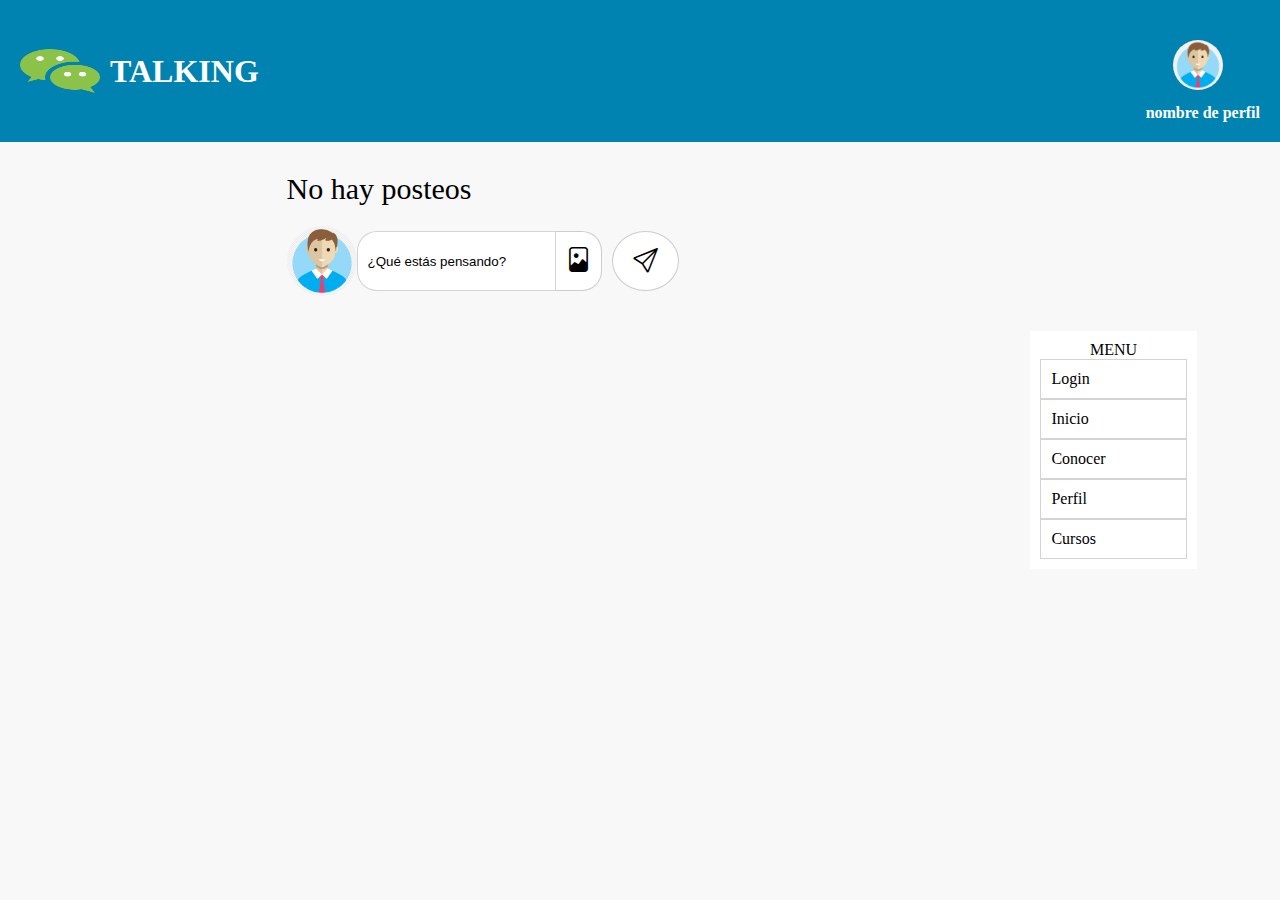
==== commit acedea78: "post incomplete but functional" ====
--- a/index.html
+++ b/index.html
@@ -5,7 +5,7 @@
     <meta charset="UTF-8">
     <meta name="viewport" content="width=device-width, initial-scale=1.0">
     <meta name="keywords" content="aprender inglés gratis, cursos de inglés, práctica de inglés, conversación en inglés">
-
+    <link rel="stylesheet" href="https://cdn.jsdelivr.net/npm/bootstrap-icons@1.11.3/font/bootstrap-icons.min.css">
     <title>INICIO</title>
     <link rel="stylesheet" href="styles/index.css">
 
@@ -20,61 +20,32 @@
                 <div class="img-perfil">
                     <img src="./images/perfil.png" alt="profile picture">
                 </div>
-                <a href="#">nombre de perfil</a>
+                <a href="./profile.html">nombre de perfil</a>
             </div>
         </header>
 
     <main>
     
-        <div class="main">
-               
+        <div class="main">               
                 <section class="section">
+                    <div class="my-post" style="font-size: 30px;">
+                        No hay posteos
+                    </div>
                     <div class="my-post">
-                        <div class="img-perfil">
+                        <div class="my-img-perfil">
                             <img src="./images/perfil.png" alt="profile picture">
                         </div>
-                        <input type="text" placeholder="¿Que estas pensando?">
+                        <input class="input-description" type="text" placeholder="¿Qué estás pensando?">
+            
+                        <label for="file-upload" class="label-image">
+                            <i class="bi bi-file-image"></i>
+                        </label>
+                        <input id="file-upload" type="file" accept="image/*" />
+                        <button type="submit" id="send" class="send"><i class="bi bi-send"></i> </button>
                     </div>
                 
-                    <!-- Posting of each user -->
-                    <article class="post">
-                        <div class="container">
-                            <div class="img-perfil">
-                                <img src="./images/ciudad.jpeg" alt="">
-                            
-                            </div>
-                            <a href="#">Matt Daemon</a>
-                        </div>
-                        <p>Espacio de publicacion</p>
-                        <div class="img-publication">
-                            <img src="./images/pasadoContinuo.jpg" alt="publication image">
-                        </div>
-                        <div class="buttons-post">
-                            <button>Reaccionar</button>
-                            <button>Comentar</button>
-                            <button>Compartir</button>
-                        </div>
-                    </article>
-                
-                
-                    <article class="post">
-                        <div class="container">
-                            <div class="img-perfil">
-                                <img src="./images/ciudad.jpeg" alt="">
-                            
-                            </div>
-                            <a href="#">Maria Lopez</a>
-                        </div>
-                        <p>Espacion publicacion Lorem ipsum, dolor sit amet consectetur adipisicing elit. Esse officia excepturi animi voluptas assumenda asperiores. Voluptatibus, at. Nostrum blanditiis eum modi nemo nam ut odio corporis in? Eligendi, perspiciatis maxime.</p>
-                        <div class="img-publication">
-                            <img src="./images/verbToBe.png" alt="publication image">
-                        </div>
-                        <div class="buttons-post">
-                            <button>Reaccionar</button>
-                            <button>Comentar</button>
-                            <button>Compartir</button>
-                        </div>
-                    </article>
+            
+                      
                 </section>
             
             
@@ -108,7 +79,7 @@
         </div>
     </main>
 
-        <footer class="contact">
+        <!-- <footer class="contact">
             <div>
                 <p>Terminos y Condiciones </P>
                     <a href="./terminos.html"><img src="images/wechat.png" alt="logo-terminos" class="logo-green" ></a>
@@ -124,10 +95,12 @@
 
             
 
-        </footer>
+        </footer> -->
 
 
-    <script src="./index.js"></script>  
+    <script src="./js/post/ListPost.js"></script>  
+    <script src="./js/post/CreatePost.js"></script>  
+
         
 </body>
 
--- a/styles/index.css
+++ b/styles/index.css
@@ -1,15 +1,27 @@
 /*----------------INDEX----------------*/
+:root{
+    --color-principal: #0083b0;
+    --backgroud-color: white;
+    --font-color: black;
+    --backgroud-color-secondary: #f8f8f8;
+
+    /* --backgroud-color: #000000;
+    --font-color: white;
+    --backgroud-color-secondary: #f8f8f8;
+    --backgroud-color-secondary: #2c2c2c; */
+
+}
+
 *{
     margin: 0;
     padding: 0;
     box-sizing: border-box;
     list-style: none;
     text-decoration: none; /*To remove the underline from the "a" tag*/
-    ;
 }
 
 body{
-background-color: #f0f4f8
+background-color: var(--backgroud-color-secondary);
 }
 
 a {
@@ -30,27 +42,102 @@
     align-items: center ;
     gap: 10px;
 }
+.header .perfil a{
+    color: white;
+}
 
 .main .section .my-post{
     display: flex;
+    align-items: center;
+}
+.main .section .my-post .input-description{
+    flex: 3;
+    border: solid 1px rgba(207, 207, 207, 0.89);
+    color: var(--font-color);
+    border-top-left-radius: 20px;
+    border-bottom-left-radius: 20px;
+    padding: 0 10px;
+    background-color: var(--backgroud-color);
+    height: 60px;
+    outline: none;
+}
+
+.main .section .my-post .input-description::placeholder{
+    color: var(--font-color);
+}
+.main .section .my-post .label-image{
+    display: flex;
+    justify-content: center;
+    align-items: center;
+    padding: 10px 20px;
     gap: 10px;
-}
-.main .section .my-post input{
-    width: calc(100% - 80px);
-    border: solid 1px rgba(0, 0, 0, 0.26);
-    border-radius: 20px;  
-    padding: 0 10px;
-}
-
-.img-perfil{ /*container for the circular image of each user's profile*/
-    width: 80px;
-    height: 80px;
-}
-.img-perfil img{ /*for the circular profile image of each user*/
+    font-weight: 600;
+    border: 1px solid #ccc;
+    border-left: none;
+    padding: 10px;
+    cursor: pointer;
+    border-top-right-radius: 20px;
+    border-bottom-right-radius: 20px;
+    height: 60px;
+   background-color: var(--backgroud-color);
+
+}
+.main .section .my-post .label-image i{
+    font-size: 25px;
+    color: var(--font-color);
+}
+.main .section .my-post .label-image i.active {
+    animation: walter-fill 2s linear forwards;
+}
+.main .section .my-post .send{
+    margin-left: 10px;
+    padding: 10px 20px;
+    background-color: var(--backgroud-color);
+    border: 1px solid #ccc;
+    height: 60px;
+    border-radius: 50%;
+    cursor: pointer;
+}
+.main .section .my-post .send i{
+    font-size: 25px;
+    color: var(--font-color);
+}
+
+@keyframes walter-fill{
+    0% {
+        color: rgb(200, 238, 200);
+        transform: scale(1);
+    }
+    80%{
+        color: rgb(64, 240, 240);
+        transform: scale(1.2);
+
+    }
+    100%{
+        color: #0083b0;
+        transform: scale(1);
+    }
+}
+
+.main .section .my-post input[type="file"] {
+    display: none;
+  }
+
+.main .section .my-post .my-img-perfil{ /*container for the circular image of each user's profile*/
+    width: 70px;
+    height: 70px;
+}
+.main .section .my-post .my-img-perfil img{ /*for the circular profile image of each user*/
    height: 100%;
    width: 100%;
    border-radius: 50%;
 }
+
+
+
+
+
+
 
 
 .main{
@@ -72,26 +159,35 @@
 }
 
  .menu .list{
+    padding: 10px;
     width: 50%;
     display: flex;
     flex-direction: column;
     justify-content: center;
     align-items: center;
+    background-color: var(--backgroud-color);
+    color: var(--font-color);
+
     
 }
 .menu .list .item{
     width: 100%;
     padding: 10px;
-    border: solid 1px rgba(0, 0, 0, 0.26);
+    border: solid 1px rgba(207, 207, 207, 0.89);
+
     display: flex;
     justify-content: center;
     cursor: pointer;
+    
 }
  .menu .list li:hover{
     transition: all 0.3s ease;
     scale: 1.1;    
 }
-
+.menu .list li a{
+    color: var(--font-color);
+
+}
 .main .section{
     display: grid;
     justify-content: center;
@@ -102,10 +198,12 @@
 .main .section .post{
     display: flex;
     flex-direction: column;
-    border: solid 1px rgba(0, 0, 0, 0.26);
+    border: solid 1px rgba(207, 207, 207, 0.89);
+
     padding: 15px;
     border-radius: 20px;
     gap: 10px;
+    background-color: var(--backgroud-color);
     
 }
 .main .section .post .container {
@@ -113,19 +211,36 @@
     align-items: center;
     gap: 10px; 
 }
-
-.main .section .post .container img{
+.main .section .post .container .name-person ,
+.main .section .post .description{
+
+    color: var(--font-color);
+}
+
+.main .section .post .container .img-perfil{ /*container for the circular image of each user's profile*/
+    width: 80px;
+    height: 80px;
+}
+.main .section .post .container .img-perfil img{ /*for the circular profile image of each user*/
+   height: 100%;
+   width: 100%;
+   border-radius: 50%;
+}
+
+
+/* .main .section .post .container img{
     height: 100%;
     width: 100%;
     border-radius: 50% ;
-}
+} */
 
 .main .section .post .img-publication{
-    border: solid 1px rgba(0, 0, 0, 0.11);
+    border: solid 1px rgba(236, 236, 236, 0.89);
     display: flex;
     justify-content: center;
     max-height: 500px;
     min-height: 400px; 
+    background-color: lue;
 }
 
 .main .section .post .img-publication img{ 
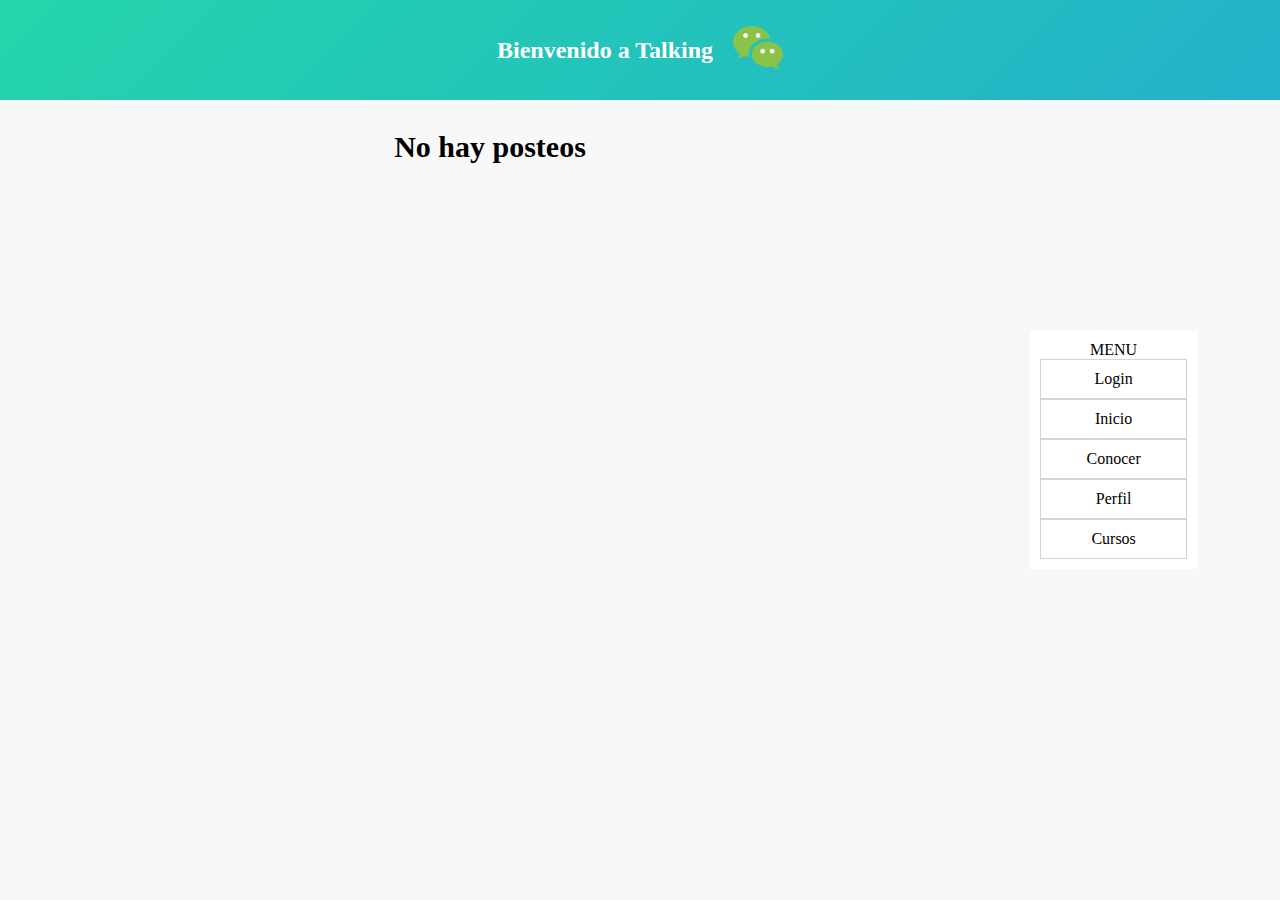
==== commit e5468e23: "lo que sea" ====
--- a/index.html
+++ b/index.html
@@ -13,8 +13,9 @@
 </head>
 
 <body>
+    <div class="index">
   
-        <header class="header">
+        <!-- <header class="header">
             <h1 class="title"><img src="images/wechat.png" alt="" class="speak">TALKING</h1>
             <div class="perfil">
                 <div class="img-perfil">
@@ -22,13 +23,22 @@
                 </div>
                 <a href="./profile.html">nombre de perfil</a>
             </div>
+        </header> -->
+        <header class="animated-header">
+            <div class="animated-background">
+                <h1 class="text-welcome">Bienvenido a Talking</h1>
+                <div class="container-logo">
+                    <img class="animated-logo" src="images/wechat.png" alt="login-icon" />
+                </div>
+            </div>
         </header>
 
-    <main>
+    <!-- <main> -->
     
-        <div class="main">               
+        <main class="main">               
                 <section class="section">
-                    <div class="my-post" style="font-size: 30px;">
+                    <h5 style="font-size: 30px;">No hay posteos</h5>
+                    <!-- <div class="my-post" style="font-size: 30px;">
                         No hay posteos
                     </div>
                     <div class="my-post">
@@ -42,7 +52,7 @@
                         </label>
                         <input id="file-upload" type="file" accept="image/*" />
                         <button type="submit" id="send" class="send"><i class="bi bi-send"></i> </button>
-                    </div>
+                    </div> -->
                 
             
                       
@@ -76,7 +86,7 @@
                         
                     </ul>
                 </nav>
-        </div>
+        <!-- </div> -->
     </main>
 
         <!-- <footer class="contact">
@@ -98,10 +108,10 @@
         </footer> -->
 
 
+        <!-- <script type="module" src="./js/post/CreatePost.js"></script>   -->
     <script src="./js/post/ListPost.js"></script>  
-    <script src="./js/post/CreatePost.js"></script>  
 
-        
+    </div> 
 </body>
 
 </html>--- a/styles/index.css
+++ b/styles/index.css
@@ -1,56 +1,181 @@
-/*----------------INDEX----------------*/
-:root{
+/*----------------COMMON----------------*/
+:root {
     --color-principal: #0083b0;
     --backgroud-color: white;
     --font-color: black;
-    --backgroud-color-secondary: #f8f8f8;
-
-    /* --backgroud-color: #000000;
+    --backgroud-color-secondary: #f8f8f8; 
+
+     /* --backgroud-color: #000000;
     --font-color: white;
-    --backgroud-color-secondary: #f8f8f8;
-    --backgroud-color-secondary: #2c2c2c; */
-
-}
-
-*{
+    --backgroud-color-secondary: #2c2c2c;  */
+
+}
+
+* {
     margin: 0;
     padding: 0;
     box-sizing: border-box;
     list-style: none;
-    text-decoration: none; /*To remove the underline from the "a" tag*/
-}
-
-body{
-background-color: var(--backgroud-color-secondary);
-}
-
-a {
+    text-decoration: none;
+    /*To remove the underline from the "a" tag*/
+}
+
+body {
+    /* border: solid 1px red; */
+    background-color: var(--backgroud-color-secondary);
+}
+
+
+label{
+    color: var(--font-color);
+}
+.animated-header {
+    display: flex;
+    justify-content: center;
+    align-items: center;
+    position: relative;
+    top: 0;
+    width: 100%;
+    height: 100px;
+    /* overflow: hidden; */
+}
+
+.animated-background {
+    display: flex;
+    justify-content: center;
+    align-items: center;
+    gap: 20px;
+    position: relative;
+    top: 0;
+    left: 0;
     width: 100%;
     height: 100%;
-}
-.header{
-    display: flex;
-    justify-content: space-between;
-    align-items: center;
-    background-color: rgba(0, 0, 0, 0.109);
-    padding: 10px 40px;
-    }
-
-.header .perfil{
+    background: linear-gradient(-45deg, #ee7752, #e73c7e, #23a6d5, #23d5ab);
+    background-size: 400% 400%;
+    animation: gradientAnimation 15s ease infinite;
+    z-index: 0;
+}
+
+@keyframes gradientAnimation {
+    0% {
+        background-position: 0% 50%;
+    }
+
+    50% {
+        background-position: 100% 50%;
+    }
+
+    100% {
+        background-position: 0% 50%;
+    }
+}
+
+.animated-header .animated-background .text-welcome {
+    color: var(--backgroud-color);
+}
+
+.animated-header .animated-background .container-logo .animated-logo {
+    height: 50px;
+    animation: growShrink 3s infinite;
+}
+
+@keyframes growShrink {
+
+    0%,
+    100% {
+        transform: scale(1);
+    }
+
+    50% {
+        transform: scale(1.2);
+    }
+}
+
+@keyframes rotateSlow {
+    0% {
+        transform: rotate(0deg);
+    }
+
+    100% {
+        transform: rotate(360deg);
+    }
+}
+
+/*-----Menu-----*/
+
+.menu {
+    position: fixed;
+    /*  so that the menu remained fixed and visible on the screen (probably changed to sticky)*/
+    top: 0;
+    right: 0;
+
+    height: 100vh;
+    width: 26vw;
     display: flex;
     flex-direction: column;
-    align-items: center ;
-    gap: 10px;
-}
-.header .perfil a{
-    color: white;
-}
-
-.main .section .my-post{
-    display: flex;
-    align-items: center;
-}
-.main .section .my-post .input-description{
+    justify-content: center;
+    align-items: center;
+}
+
+.menu .list {
+    padding: 10px;
+    width: 50%;
+    display: flex;
+    flex-direction: column;
+    justify-content: center;
+    align-items: center;
+    background-color: var(--backgroud-color);
+    color: var(--font-color);
+}
+
+.menu .list .item {
+    width: 100%;
+    padding: 10px;
+    border: solid 1px rgba(207, 207, 207, 0.89);
+    display: flex;
+    justify-content: center;
+    cursor: pointer;
+}
+
+.menu .list li:hover {
+    transition: all 0.3s ease;
+    scale: 1.1;
+}
+
+.menu .list li a {
+    color: var(--font-color);
+
+}
+
+/*=============== INDEX ===============*/
+
+
+    /* .header{
+        display: flex;
+        justify-content: space-between;
+        align-items: center;
+        background-color: rgba(0, 0, 0, 0.109);
+        padding: 10px 40px;
+        }
+
+    .header .perfil{
+        display: flex;
+        flex-direction: column;
+        align-items: center ;
+        gap: 10px;
+    }
+    .header .perfil a{
+        color: white;
+    } */
+
+
+
+.index .main .section .my-post {
+    display: flex;
+    align-items: center;
+}
+
+.index .main .section .my-post .input-description {
     flex: 3;
     border: solid 1px rgba(207, 207, 207, 0.89);
     color: var(--font-color);
@@ -62,10 +187,11 @@
     outline: none;
 }
 
-.main .section .my-post .input-description::placeholder{
+.index .main .section .my-post .input-description::placeholder {
     color: var(--font-color);
 }
-.main .section .my-post .label-image{
+
+.index .main .section .my-post .label-image {
     display: flex;
     justify-content: center;
     align-items: center;
@@ -79,17 +205,20 @@
     border-top-right-radius: 20px;
     border-bottom-right-radius: 20px;
     height: 60px;
-   background-color: var(--backgroud-color);
-
-}
-.main .section .my-post .label-image i{
+    background-color: var(--backgroud-color);
+
+}
+
+.index .main .section .my-post .label-image i {
     font-size: 25px;
     color: var(--font-color);
 }
-.main .section .my-post .label-image i.active {
+
+.index .main .section .my-post .label-image i.active {
     animation: walter-fill 2s linear forwards;
 }
-.main .section .my-post .send{
+
+.index .main .section .my-post .send {
     margin-left: 10px;
     padding: 10px 20px;
     background-color: var(--backgroud-color);
@@ -98,165 +227,129 @@
     border-radius: 50%;
     cursor: pointer;
 }
-.main .section .my-post .send i{
+
+.index .main .section .my-post .send i {
     font-size: 25px;
     color: var(--font-color);
 }
 
-@keyframes walter-fill{
+@keyframes walter-fill {
     0% {
         color: rgb(200, 238, 200);
         transform: scale(1);
     }
-    80%{
+
+    80% {
         color: rgb(64, 240, 240);
         transform: scale(1.2);
 
     }
-    100%{
+
+    100% {
         color: #0083b0;
         transform: scale(1);
     }
 }
 
-.main .section .my-post input[type="file"] {
+.index .main .section .my-post input[type="file"] {
     display: none;
-  }
-
-.main .section .my-post .my-img-perfil{ /*container for the circular image of each user's profile*/
+}
+
+.index .main .section .my-post .my-img-perfil {
+    /*container for the circular image of each user's profile*/
     width: 70px;
     height: 70px;
 }
-.main .section .my-post .my-img-perfil img{ /*for the circular profile image of each user*/
-   height: 100%;
-   width: 100%;
-   border-radius: 50%;
-}
-
-
-
-
-
-
-
-
-.main{
+
+.index .main .section .my-post .my-img-perfil img {
+    /*for the circular profile image of each user*/
+    height: 100%;
+    width: 100%;
+    border-radius: 50%;
+}
+
+/*==MENU==>*/
+.index .main {
     display: grid;
-    grid-template-columns: minmax(200px, 3fr) 1fr;
-}
-
- .menu{
-    position: fixed;/*  so that the menu remained fixed and visible on the screen (probably changed to sticky)*/
-    top: 0;
-    right: 0;
-
-    height: 100vh;
-    width: 26vw;
-    display: flex;
-    flex-direction: column;
-    justify-content: center;
-    align-items: center;
-}
-
- .menu .list{
-    padding: 10px;
-    width: 50%;
-    display: flex;
-    flex-direction: column;
-    justify-content: center;
-    align-items: center;
-    background-color: var(--backgroud-color);
-    color: var(--font-color);
-
-    
-}
-.menu .list .item{
-    width: 100%;
-    padding: 10px;
-    border: solid 1px rgba(207, 207, 207, 0.89);
-
-    display: flex;
-    justify-content: center;
-    cursor: pointer;
-    
-}
- .menu .list li:hover{
-    transition: all 0.3s ease;
-    scale: 1.1;    
-}
-.menu .list li a{
-    color: var(--font-color);
-
-}
-.main .section{
+    grid-template-columns:1fr 300px;
+}
+
+
+/* | */
+.index .main .section {
     display: grid;
     justify-content: center;
     padding: 20px;
     gap: 20px;
-}
-
-.main .section .post{
+    width: 100%;
+
+
+}
+
+.index .main .section .post {
     display: flex;
     flex-direction: column;
     border: solid 1px rgba(207, 207, 207, 0.89);
-
+    width: 100%;
     padding: 15px;
     border-radius: 20px;
     gap: 10px;
     background-color: var(--backgroud-color);
-    
-}
-.main .section .post .container {
-    display: flex;
-    align-items: center;
-    gap: 10px; 
-}
-.main .section .post .container .name-person ,
-.main .section .post .description{
+
+}
+
+.index .main .section .post .container {
+    display: flex;
+    align-items: center;
+    gap: 10px;
+}
+
+.index .main .section .post .container .name-person,
+.index .main .section .post .description {
 
     color: var(--font-color);
 }
 
-.main .section .post .container .img-perfil{ /*container for the circular image of each user's profile*/
+.index .main .section .post .container .img-perfil {
+    /*container for the circular image of each user's profile*/
     width: 80px;
     height: 80px;
 }
-.main .section .post .container .img-perfil img{ /*for the circular profile image of each user*/
-   height: 100%;
-   width: 100%;
-   border-radius: 50%;
-}
-
-
-/* .main .section .post .container img{
+
+.index .main .section .post .container .img-perfil img {
+    /*for the circular profile image of each user*/
     height: 100%;
     width: 100%;
-    border-radius: 50% ;
-} */
-
-.main .section .post .img-publication{
+    border-radius: 50%;
+}
+
+.index .main .section .post .img-publication {
     border: solid 1px rgba(236, 236, 236, 0.89);
     display: flex;
     justify-content: center;
     max-height: 500px;
-    min-height: 400px; 
-    background-color: lue;
-}
-
-.main .section .post .img-publication img{ 
+    min-height: 400px;
+}
+
+.index .main .section .post .img-publication img {
     height: 100%;
     max-width: 100%;
-    object-fit: cover;/*To prevent an image from being deformed and taking up the space established in CSS*/  
-}
- .menu .toggle-input { /*Hide the checkbox */
+    object-fit: cover;
+    /*To prevent an image from being deformed and taking up the space established in CSS*/
+}
+
+.menu .toggle-input {
+    /*Hide the checkbox */
     display: none;
-  }
-   .menu .toggle-label{ /* Hide the simbol of the menu */
+}
+
+.menu .toggle-label {
+    /* Hide the simbol of the menu */
     display: none;
 }
 
 
-/* Footer */
+/*=== Footer ====*/
 .contact {
     display: flex;
     flex-direction: column;
@@ -275,17 +368,20 @@
 }
 
 
-/*-------------------MEET----------------*/  
+/*-------------------MEET----------------*/
 
 .meet {
     display: flex;
     width: 95%;
     margin: 10px;
- }
+}
+
 .cards {
     display: grid;
-    grid-template-columns: repeat(3, 1fr); /* Tres columnas en el diseño de escritorio */
-    gap: 30px; /* Espacio entre las tarjetas */
+    grid-template-columns: repeat(3, 1fr);
+    /* Tres columnas en el diseño de escritorio */
+    gap: 30px;
+    /* Espacio entre las tarjetas */
     padding: 40px;
     margin-right: 20%;
     width: 73%;
@@ -297,10 +393,11 @@
     border-radius: 6px;
     overflow: hidden;
     background: rgb(36, 130, 146);
-    box-shadow: 5px 5px 20px rgba(0,0,0,0.2);
+    box-shadow: 5px 5px 20px rgba(0, 0, 0, 0.2);
     cursor: default;
     padding: 20px;
-    text-align: center; /* Centra el contenido de cada card */
+    text-align: center;
+    /* Centra el contenido de cada card */
 }
 
 .profiles .agregar {
@@ -322,55 +419,55 @@
 
 
 
-      
+
 /*---------------COURSES----------------*/
-.courses{
-   display: flex;
-   width: 70%;
-   margin: 10px;
-}
-
-.cuadros{
+.courses {
+    display: flex;
+    width: 70%;
+    margin: 10px;
+}
+
+.cuadros {
     display: grid;
     grid-template-columns: repeat(2, 1fr);
     gap: 10px;
 }
 
-.titulo-cursos{    
-    margin-top: 20px; 
-}
-
-.boton {    
-    width: 100%;
-    text-align:center;
-    background-color:#7cd0ec; 
+.titulo-cursos {
+    margin-top: 20px;
+}
+
+.boton {
+    width: 100%;
+    text-align: center;
+    background-color: #7cd0ec;
     border-radius: 10px 60px 30px;
     color: aliceblue;
     cursor: pointer;
     padding: 10px;
-    font-size: 20px;  
-}
-
-.boton:hover{
+    font-size: 20px;
+}
+
+.boton:hover {
     background-color: #1c4c96;
 }
 
 .imagen img {
-   width: 100%;
+    width: 100%;
 }
 
 
 
 /*----------------PROFILE----------------*/
 
-.background-image{
-    height: 200px; 
+.background-image {
+    height: 200px;
     margin-bottom: 150px;
     /* background-image: url("../images/iphone8plusnegro.jpeg"); */
     background-color: rgba(92, 118, 204, 0.568);
 }
 
-.background-image img{
+.background-image img {
     height: 100%;
     width: 100%;
 }
@@ -378,9 +475,11 @@
 .profile-picture {
     text-align: center;
     position: absolute;
-    top: 100px; /* Adjust the vertical position as necessary */
-    left: 50%; /* Adjust the horizontal position as necessary*/
-    transform: translateX(-50%); 
+    top: 100px;
+    /* Adjust the vertical position as necessary */
+    left: 50%;
+    /* Adjust the horizontal position as necessary*/
+    transform: translateX(-50%);
 }
 
 .profile-picture .container-img {
@@ -394,422 +493,294 @@
     width: 100%;
 }
 
-.profile{
+.profile {
     display: grid;
     grid-template-columns: 1fr 2fr 1fr;
     margin-top: 100px;
 }
 
-.personal-information{
+.personal-information {
     padding: 20px;
     border-radius: 20px;
     border: solid 1px rgba(128, 128, 128, 0.527);
-    text-align: left; /* Align text to the left */
+    text-align: left;
+    /* Align text to the left */
     height: calc(100vh - 380px);
     margin-top: 100px;
 
 }
 
-.container-publication{
+.container-publication {
     display: grid;
-    gap:15px;
+    gap: 15px;
     padding: 0 20px;
     margin-top: 100px;
 }
 
-.container-publication .publication-space{
-   border: solid 1px rgba(128, 128, 128, 0.527);
+.container-publication .publication-space {
+    border: solid 1px rgba(128, 128, 128, 0.527);
     border-radius: 15px;
     padding: 10px;
 }
 
-.container-publication .publication-space .container-img {    
+.container-publication .publication-space .container-img {
     min-height: 200px;
     padding: 20px;
     border-radius: 20px;
 }
 
-.container-publication .publication-space .container-img img{
+.container-publication .publication-space .container-img img {
     height: 100%;
     max-width: 100%;
     object-fit: cover;
 }
 
 .titleT {
-    color: aliceblue;    
-}
-
-.titulo{
-    padding: 25px;    
-}
+    color: aliceblue;
+}
+
+.titulo {
+    padding: 25px;
+}
+
+
+/*========== LOGIN ==========*/
+
+.login {
+    display: flex;
+    flex-direction: column;
+    justify-content: center;
+    align-items: center;
+    height: 100vh;
+    background-color: var(--backgroud-color-secondary);
+}
+
+.login .animated-header {
+    position: absolute;
+}
+
+.login .login-box {
+    background-color: var(--backgroud-color);
+    padding: 2rem 1rem;
+    border-radius: 8px;
+    box-shadow: 0 4px 8px rgba(0, 0, 0, 0.1);
+    max-width: 600px;
+    min-width: 300px;
+    display: flex;
+    align-items: center;
+    justify-content: center;
+    margin: 2rem auto;
+}
+
+
+/*========== REGISTER ==========*/
+.register-container {
+    display: flex;
+    justify-content: center;
+    align-items: center;
+    height: 100vh;
+}
+
+
+.register {
+    background-color: #ffffff;
+    border-radius: 8px;
+    box-shadow: 0 0 10px rgba(0, 0, 0, 0.1);
+    padding: 2rem;
+    width: 100%;
+    max-width: 400px;
+}
+
+.registerForm h4 {
+    margin-bottom: 1.5rem;
+}
+
+.input-group label {
+    margin-bottom: 0.5rem;
+}
+
+.input-group input {
+    border-radius: 4px;
+    border: 1px solid #ced4da;
+    padding: 0.5rem;
+    width: 100%;
+}
+
+.form-check {
+    margin-top: 1rem;
+}
+
+.form-check-input {
+    margin-right: 0.5rem;
+}
+
+.btn {
+    border-radius: 4px;
+}
+
+.logo-register {
+    max-width: 80px;
+    min-width: 80px;
+}
+
+
+img .logo-registro {
+    max-width: 40px;
+
+}
+
+/* Animations */
+.animated-header {
+    animation: fadeInDown 1s;
+}
+
+@keyframes fadeInDown {
+    from {
+        opacity: 0;
+        transform: translateY(-20px);
+    }
+
+    to {
+        opacity: 1;
+        transform: translateY(0);
+    }
+}
+
+
+
+
+
+/*terminos y condiciones */
+/* header {
+    background-color: #a33535;
+    color: #fff;
+    padding: 20px 0;
+    text-align: center;
+}
+
+header h1 {
+    margin: 0;
+    font-size: 2em;
+}
+
+main {
+    padding: 20px;
+}
+
+section {
+    margin-bottom: 20px;
+}
+
+section h2 {
+    color: #444;
+    margin-bottom: 10px;
+}
+
+section p {
+    text-align: justify;
+}
+
+footer {
+    background-color: #a33535;
+    color: #fff;
+    text-align: center;
+    padding: 10px 0;
+}
+
+footer img {
+    vertical-align: middle;
+}
+
+.logo-green {
+    width: 50px;
+    height: auto;
+}
+ */
+
+
+
 
 
 
 /*-----------------MEDIA QUERIES-----------------*/
 
 @media (max-width: 650px) {
-    .main{
+    .index .main {
         grid-template-columns: 1fr;
     }
 
-    .img-perfil{
+    .img-perfil {
         height: 70px;
         width: 70px;
     }
-    .main .section{
+
+    .index .main .section {
         padding: 5px;
     }
-    .main .section .post .img-publication{
+
+    .index .main .section .post .img-publication {
         min-height: auto;
     }
-    
-    .menu{
+    /*----Menu-----*/
+    .menu {
         flex-direction: column;
-        
-    }
-    /* Hide menu initially */
-     .menu .list {
-        display: none;/*pending to change*/
-        /* transform: translateX(100%); */
+    }
+    .menu .list {
+        display: none;
         transition: all 0.3s ease;
-        
-      }
-     
-  /* Show menu when checkbox is checked */
-     .menu .toggle-input:checked ~ .list{
+    }
+     .menu .toggle-input:checked~.list {
         display: flex;
         transform: translateX(0%);
         transition: all 0.5s ease;
         background-color: rgb(122, 122, 141);
         height: 100vh;
         width: 70vw;
-        
-        position: fixed;
+
+        position: absolute;
         right: 0;
         top: 0;
-        gap: 4rem;   
-  }
-
-  .menu .list .item{
-    border: transparent;
+        gap: 4rem;
+    }
+    .menu .list .item {
+        border: transparent;
+    }
     
-  }
-  
-   .menu .list .toggle-label-2{
-    display: none;
-  }
-  .menu .toggle-label{
-    display: grid;
-    position: absolute;
-    top: 50px;
-    right: 30px;
-    z-index: 10;
-    cursor: pointer;
-}
-  .header .title{
-    display: none;
-  }
-
-
-
-  
-  /*------------MEET-----------*/
-  .container{
-    width: 100%;
-  }
-  /*------------COURSES-----------*/
-  .courses{
-    width: 100%;
-  }
-  .cuadros{
-    grid-template-columns: 1fr;
-  }
-
-  /*------------PROFILE-----------*/
-  .profile{
-    grid-template-columns: 1fr;
- }
- .personal-information{
-    height: auto;
-    margin: 10px;
- }
-}
-
-
-
-/*-----------LOGIN-----------*/
-  /* Header and animated background styles */
-  .animated-header {
-    position: relative;
-    width: 100%;
-    height: 100px; /* Set the height of the header */
-    overflow: hidden;
-  }
-  
-  .animated-background {
-    position: absolute;
-    top: 0;
-    left: 0;
-    width: 100%;
-    height: 100%;
-    background: linear-gradient(-45deg, #ee7752, #e73c7e, #23a6d5, #23d5ab);
-    background-size: 400% 400%;
-    animation: gradientAnimation 15s ease infinite;
-    z-index: 0; /* Background behind content */
-  }
-  
-  .header-content {
-    position: relative;
-    z-index: 1; /* Content above background */
-    text-align: center;
-    color: white;
-    padding: 60px 20px; /* Adjust padding for content positioning */
-  }
-  
-  .titleL img {
-    max-width: 50px;
-    vertical-align: middle;
-    margin-right: 10px;
-  }
-
-  .Welcome {
-    font-size: 30px;
-    text-align: left;
-  }
-  
-  /* Keyframes for the background animation */
-  @keyframes gradientAnimation {
-    0% {
-        background-position: 0% 50%;
-    }
-    50% {
-        background-position: 100% 50%;
-    }
-    100% {
-        background-position: 0% 50%;
-    }
-  }
-
-
-/* General styles for all devices */
-.login-container {
-    background-color: #f0f0f0; 
-    padding: 2rem;
-    border-radius: 8px;
-    box-shadow: 0 4px 8px rgba(0, 0, 0, 0.1);
-    max-width: 500px;
-    
-
-    margin: 2rem auto;
-}
-
-.login {
-    text-align: center;
-}
-
-
-.login img {
-    max-width: 100px;
-}
-
-
-
-/*anime header*/ 
-
-.header {
-    padding: 20px;
-    text-align: center;
-    background-color: #0083b0;
-}
-
-.title {
-    font-size: 2em;
-    color: white;
-    display: flex;
-    align-items: center;
-    justify-content: center;
-    animation: growShrink 3s infinite;
-}
-
-.speak {
-    width: 50px;
-    height: 50px;
-    margin-right: 10px;
-    animation: growShrink 3s infinite, rotateSlow 10s infinite ;
-}
-
-@keyframes rotateSlow {
-    0% {
-      transform: rotate(0deg);
-    }
-    100% {
-      transform: rotate(360deg);
-    }
-  }
-  
-
-.perfil {
-    margin-top: 20px;
-}
-
-.img-perfil img {
-    border-radius: 50%;
-    width: 50px;
-    height: 50px;
-}
-
-.perfil a {
-    color: white;
-    text-decoration: none;
-    margin-left: 10px;
-    font-weight: bold;
-}
-
-@keyframes growShrink {
-    0%, 100% {
-        transform: scale(1);
-    }
-    50% {
-        transform: scale(1.2);
-    }
-}
-
-
-
-/* General styles */
-
-
-/* header {
-    background-color: #007bff;
-    color: #fff;
-    padding: 1rem;
-    text-align: center;
-} */
-
-
-/* Register */
-.register-container {
-    display: flex;
-    justify-content: center;
-    align-items: center;
-    height: 100vh;
-}
-
-
-.register {
-    background-color: #ffffff;
-    border-radius: 8px;
-    box-shadow: 0 0 10px rgba(0, 0, 0, 0.1);
-    padding: 2rem;
-    width: 100%;
-    max-width: 400px;
-}
-
-.registerForm h4 {
-    margin-bottom: 1.5rem;
-}
-
-.input-group label {
-    margin-bottom: 0.5rem;
-}
-
-.input-group input {
-    border-radius: 4px;
-    border: 1px solid #ced4da;
-    padding: 0.5rem;
-    width: 100%;
-}
-
-.form-check {
-    margin-top: 1rem;
-}
-
-.form-check-input {
-    margin-right: 0.5rem;
-}
-
-.btn {
-    border-radius: 4px;
-}
-
-.logo-register{
-    max-width: 80px;
-    min-width: 80px;
-}
-
-
-img .logo-registro {
-    max-width: 40px;
-    
-}
-
-/* Animations */
-.animated-header {
-    animation: fadeInDown 1s;
-}
-
-@keyframes fadeInDown {
-    from {
-        opacity: 0;
-        transform: translateY(-20px);
-    }
-    to {
-        opacity: 1;
-        transform: translateY(0);
-    }
-}
-
-
-
-
-
-/*terminos y condiciones */
-header {
-    background-color: #a33535;
-    color: #fff;
-    padding: 20px 0;
-    text-align: center;
-}
-
-header h1 {
-    margin: 0;
-    font-size: 2em;
-}
-
-main {
-    padding: 20px;
-}
-
-section {
-    margin-bottom: 20px;
-}
-
-section h2 {
-    color: #444;
-    margin-bottom: 10px;
-}
-
-section p {
-    text-align: justify;
-}
-
-footer {
-    background-color: #a33535;
-    color: #fff;
-    text-align: center;
-    padding: 10px 0;
-}
-
-footer img {
-    vertical-align: middle;
-}
-
-.logo-green {
-    width: 50px;
-    height: auto;
-}
-
-/*-----------------MEDIA QUERIES-----------------*/
+    .menu .toggle-label {
+        display: grid;
+        position: absolute;
+        top: 30px;
+        right: 30px;
+        z-index: 10;
+        cursor: pointer;
+        font-size: 30px;
+        color: var(--color-black);
+    }
+
+    /*------------MEET-----------*/
+    .container {
+        width: 100%;
+    }
+
+    /*------------COURSES-----------*/
+    .courses {
+        width: 100%;
+    }
+
+    .cuadros {
+        grid-template-columns: 1fr;
+    }
+
+    /*------------PROFILE-----------*/
+    .profile {
+        grid-template-columns: 1fr;
+    }
+
+    .personal-information {
+        height: auto;
+        margin: 10px;
+    }
+}
 
 @media (max-width: 480px) {
     header h1 {
@@ -843,7 +814,8 @@
 
     /*MEET*/
     .cards {
-        grid-template-columns: 1fr; /* Una columna en móviles */
+        grid-template-columns: 1fr;
+        /* Una columna en móviles */
         padding: 20px;
         margin-right: 0;
         width: 100%;
@@ -851,25 +823,24 @@
 
     /**/
     .speak {
-        width: 60px; /* Additional adjustment for smaller screens */
-        animation: none; /* Disable animation on small screens */
+        width: 60px;
+        /* Additional adjustment for smaller screens */
+        animation: none;
+        /* Disable animation on small screens */
     }
 
     /*LOGIN*/
     .login-container {
-        margin: 1rem 0.5rem;
-    }
-  
+        margin: 1rem 0.2rem;
+    }
+
     .btn-info {
         font-size: 0.8rem;
     }
 }
 
-
-
-
-
 @media (min-width: 768px) {
+
     /*INDEX*/
     .contact {
         flex-direction: row;
@@ -884,9 +855,11 @@
     .contact p {
         margin: 0;
     }
+
     /*MEET*/
     .cards {
-        grid-template-columns: repeat(2, 1fr); /* Dos columnas en tablets */
+        grid-template-columns: repeat(2, 1fr);
+        /* Dos columnas en tablets */
     }
 
     /**/
@@ -907,34 +880,33 @@
     }
 
     .logo-green {
-        width: 40px; 
-    }
+        width: 40px;
+    }
+
     /**/
     .register {
         padding: 1rem;
     }
+
     .speak {
-        width: 80px; /* Resize the logo for medium screens */
+        width: 80px;
+        /* Resize the logo for medium screens */
         animation: rotate-slow 7s linear infinite;
     }
-    /*LOGIN*/
-    .login-container {
-        padding: 1rem;
+
+    /*===LOGIN===*/
+    .login-box {
+        padding: 1rem 0.5rem;
         margin: 1rem;
     }
-  
-    .login img {
+
+    /* .login img {
         max-width: 80px;
-    }
-  
+    } */
+
     .btn-info {
         font-size: 0.9rem;
     }
-}
-
-
-
-
-
-
-
+
+
+}